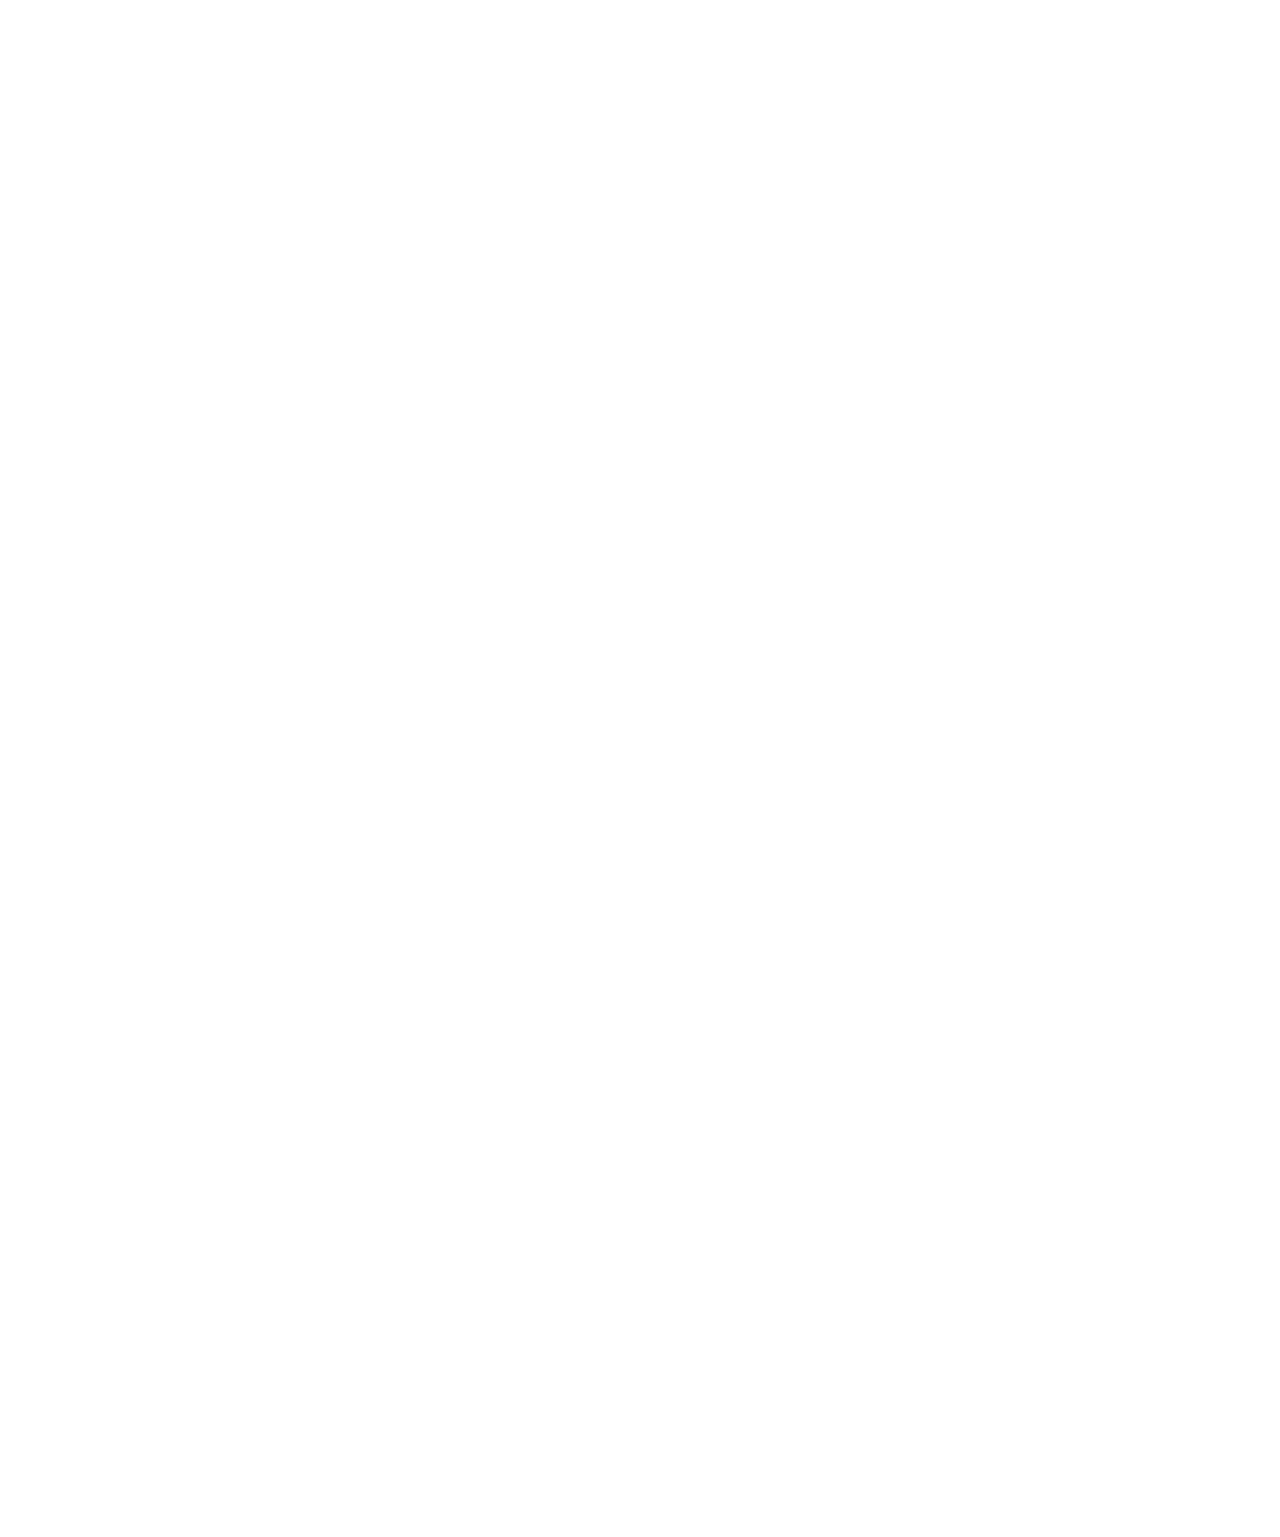
==== index.html @ 046e0c52 "Some changes left" ====
<html >
<head>
<meta charset="utf-8"> 
    <meta name="viewport" content="width=device-width, initial-scale=1.0">
<!-- Latest compiled and minified CSS -->
<link rel="stylesheet" href="https://maxcdn.bootstrapcdn.com/bootstrap/3.3.7/css/bootstrap.min.css" integrity="sha384-BVYiiSIFeK1dGmJRAkycuHAHRg32OmUcww7on3RYdg4Va+PmSTsz/K68vbdEjh4u" crossorigin="anonymous">

<!-- Optional theme -->
<link rel="stylesheet" href="https://maxcdn.bootstrapcdn.com/bootstrap/3.3.7/css/bootstrap-theme.min.css" integrity="sha384-rHyoN1iRsVXV4nD0JutlnGaslCJuC7uwjduW9SVrLvRYooPp2bWYgmgJQIXwl/Sp" crossorigin="anonymous">


<!-- Latest compiled and minified JavaScript -->
<script src="https://maxcdn.bootstrapcdn.com/bootstrap/3.3.7/js/bootstrap.min.js" integrity="sha384-Tc5IQib027qvyjSMfHjOMaLkfuWVxZxUPnCJA7l2mCWNIpG9mGCD8wGNIcPD7Txa" crossorigin="anonymous"></script>

<script type="text/javascript">
  document.onreadystatechange = function () {
  var state = document.readyState
  if (state == 'interactive') {
       document.getElementById('contents').style.visibility="hidden";
  } else if (state == 'complete') {
      setTimeout(function(){
         document.getElementById('interactive');
         document.getElementById('load').style.visibility="hidden";
         document.getElementById('contents').style.visibility="visible";
      },1000);
  }
}
function proj(){
   var move4 = document.getElementById('iframe1');
  move4.height="180%";
  }

function inter(){
  var move4 = document.getElementById('iframe1');
  move4.height="100%";
  
}
function ext(){
  var move4 = document.getElementById('iframe1');
  move4.height="100%";

  
}

function abt(){
  var move4 = document.getElementById('iframe1');
  move4.height="80%";
  
}
function acad(){
  var move4 = document.getElementById('iframe1');
  move4.height="100%";
 
}
function home(){
  var move4 = document.getElementById('iframe1');
  move4.height="100%";
 
}
</script>
</head>
<style type="text/css">

  #load{
    width:100%;
    height:100%;
    position:fixed;
    z-index:9999;
    background:url("https://media.giphy.com/media/RKCFkHpYQZWmI/giphy.gif") no-repeat center center  ;
     }
  body{
  width:100%;
    height:100%;
  }
  #grant{
    background:url("https://dilemmaxdotnet.files.wordpress.com/2014/02/mumbai-skyline-02.jpg") no-repeat center;
    height: 8cm;
    width: 100%;
  }
  .navbar {
    margin-top: -2cm;
    margin-left: 1cm;
    margin-right: 1cm;
    color: black ;
  }
  
</style>  
<body>

<div id="load"></div>
    <div id="contents">
    <div>
    <div id="grant">
    <div align="center" style="color: black ;font-family: elephant; font-style: italic;font-size: 40px ;margin-top: 1cm;">
  PURVA JHAVERI
</div>
<div align="center" style="color: black ;font-family: georgia; font-style: normal;font-size: 20px ;margin-top:10px;">
  TO BE ENGINEER
</div> 
    
    </div>
         <nav class="navbar navbar-default" >
  <div class="container-fluid">
    <div class="navbar-header">
    </div>
    <ul class="nav navbar-nav">
      <li class="active"><a href="home.html" target="iframe1" onclick="home()"> HOME </a></li>
      <li><a href="about.html" target="iframe1" onclick="abt()">ABOUT ME</a></li>
      <li><a href="academics.html" target="iframe1" onclick="acad()">ACADEMICS</a></li>
      <li><a href="internship.html" target="iframe1" onclick="inter()">INTERNSHIPS</a></li>
      <li><a href="projects.html" target="iframe1" onclick="proj()">PROJECTS</a></li>
      <li><a href="extra.html" target="iframe1" onclick="ext()""> EXTRA-CURRICULUM-HOBBIES</a></li>
      <li><a href="index.html#contact">GET IN TOUCH!</a></li>
    </ul>
  </div>
</nav>
</div>
  <div id="myinfo">
  <iframe id="iframe1" name="iframe1" src="home.html" width="100%" height="100%" style="border: none;" align="center" scrolling="no"; >
</iframe>
</div> 
<div id="contact" style="background-color: darkgreen; height: 30%;width: 100%;margin-top: 30px;"> <br>
<b style="color: rosybrown;font-family: georgia;font-size: 20px; margin-left: 20%; ">GET IN TOUCH! </b>
   <br><br><br> <button style="margin-left: 15%" onclick="location.href = 'https://mail.google.com/mail/?view=cm&fs=1&to=purva.jhaveri96@gmail.com&su=SUBJECT&body=BODY&bcc=someone.else@example.com';"> <img src="https://lh3.googleusercontent.com/nihuMnmzbvI7SP_-DX9vAbkD-1j8OgIFEmpJOVocDetNHnXjNT4sSi1tn6fbVFRqQIjSUKO9Mg=s50-h50-e365" > </button>
  <button style="margin-left: 5%" onclick="location.href = 'https://www.facebook.com/purva.jhaveri.3';">  <img src="http://cdn02.cdn.justjared.com/wp-content/themes/default/images/button_facebook.gif"> </button>
  <button style="margin-left: 5%" onclick="location.href = 'https://www.instagram.com/purva63/';">  <img src="https://i2.wp.com/bhamnow.com/wp-content/uploads/2016/09/Instagram-50x50.gif?fit=50%2C50&ssl=1"> </button> 
  <button style="margin-left: 5%" onclick="location.href = 'https://github.com/purva63';">  <img src="http://commons.digitalarchaeology.msu.edu/wp-content/uploads/group-avatars/16/ea8fb7298c49414396831d72d64618f4-bpthumb.png"> 

</div> 
  

</body>
</html>
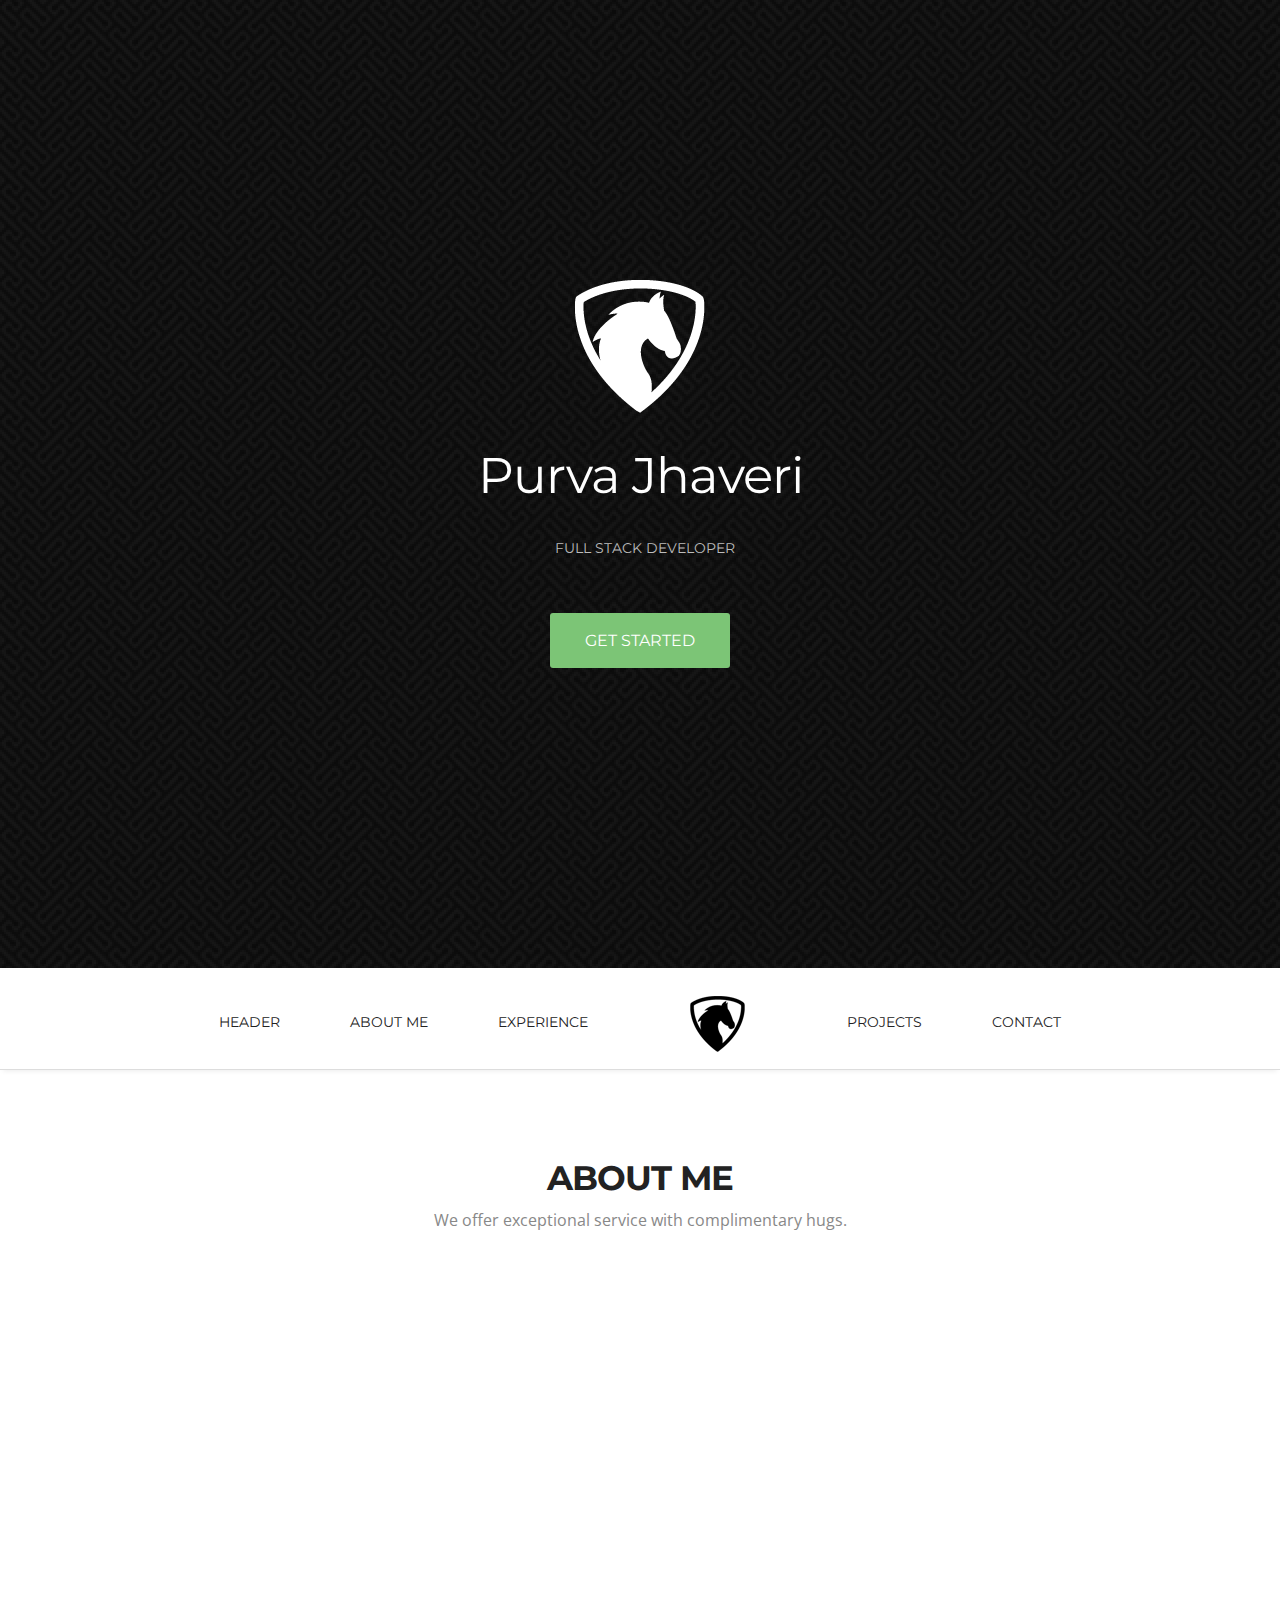
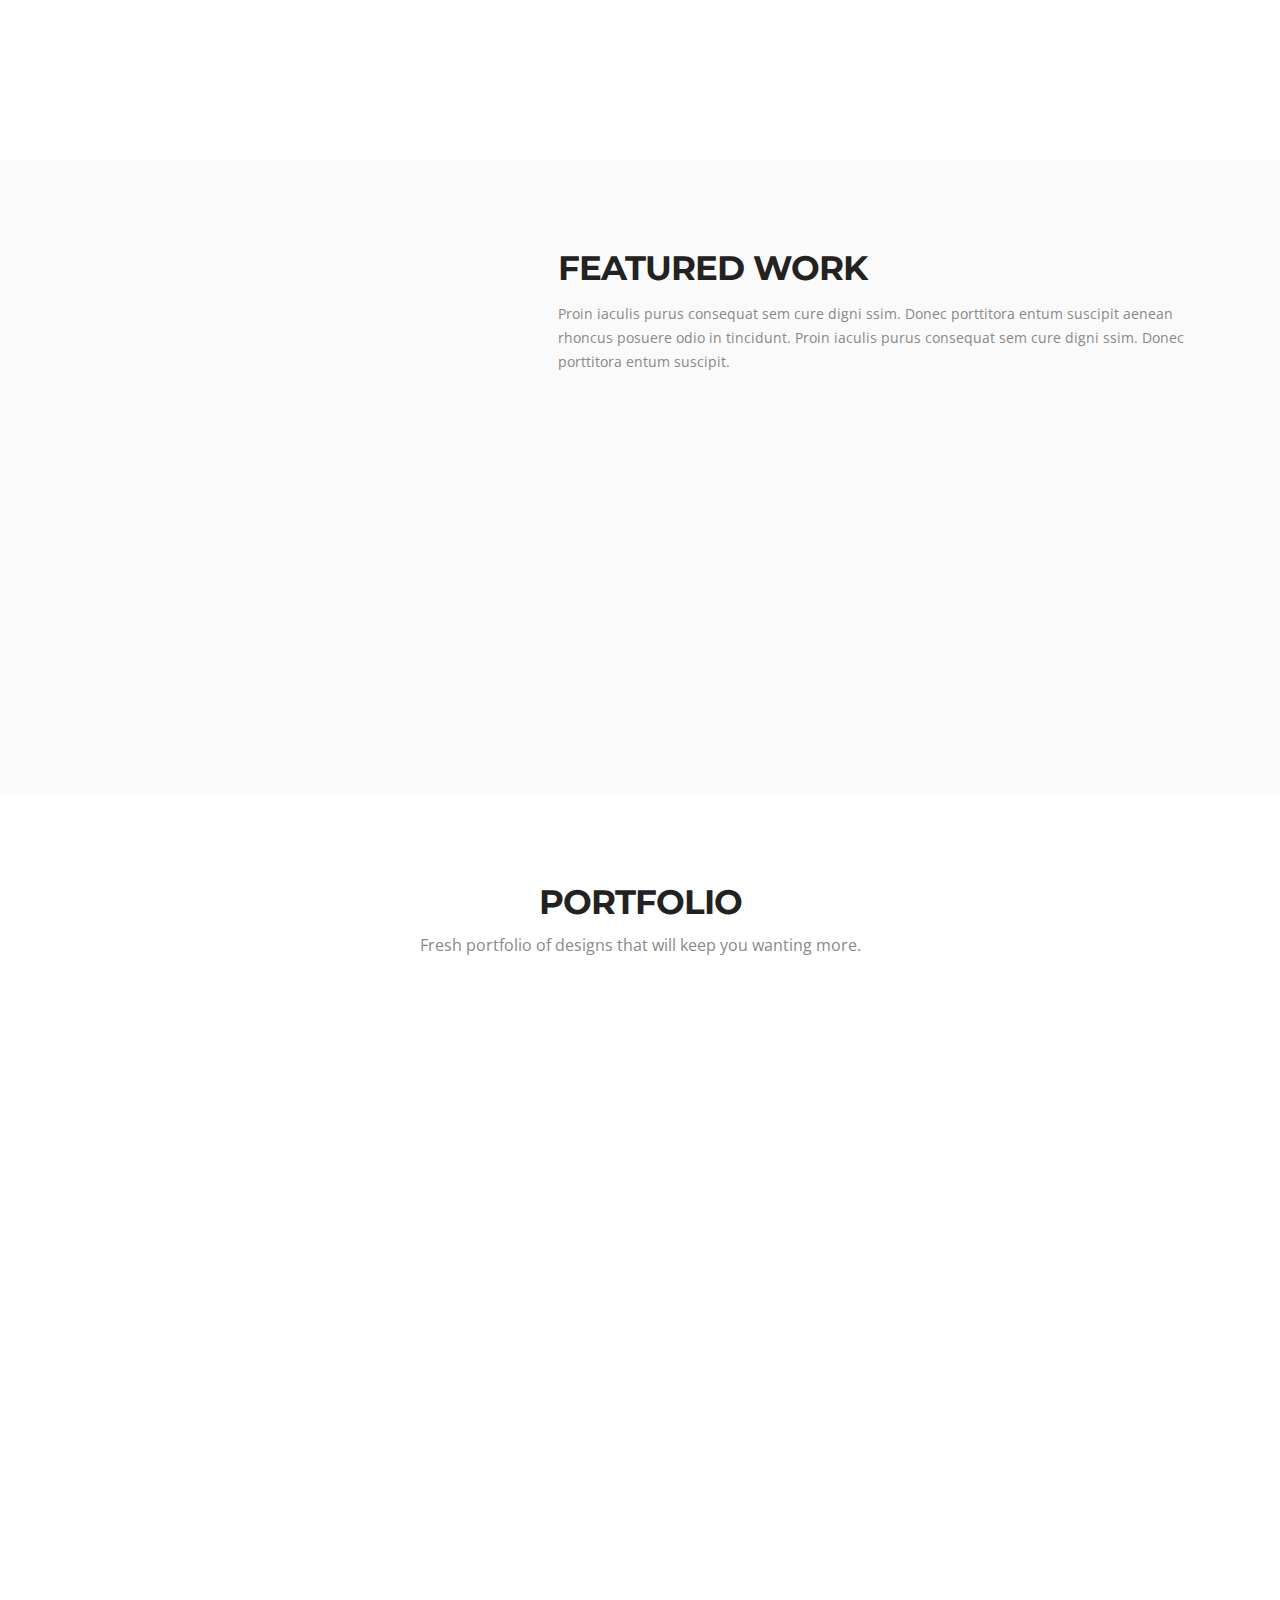
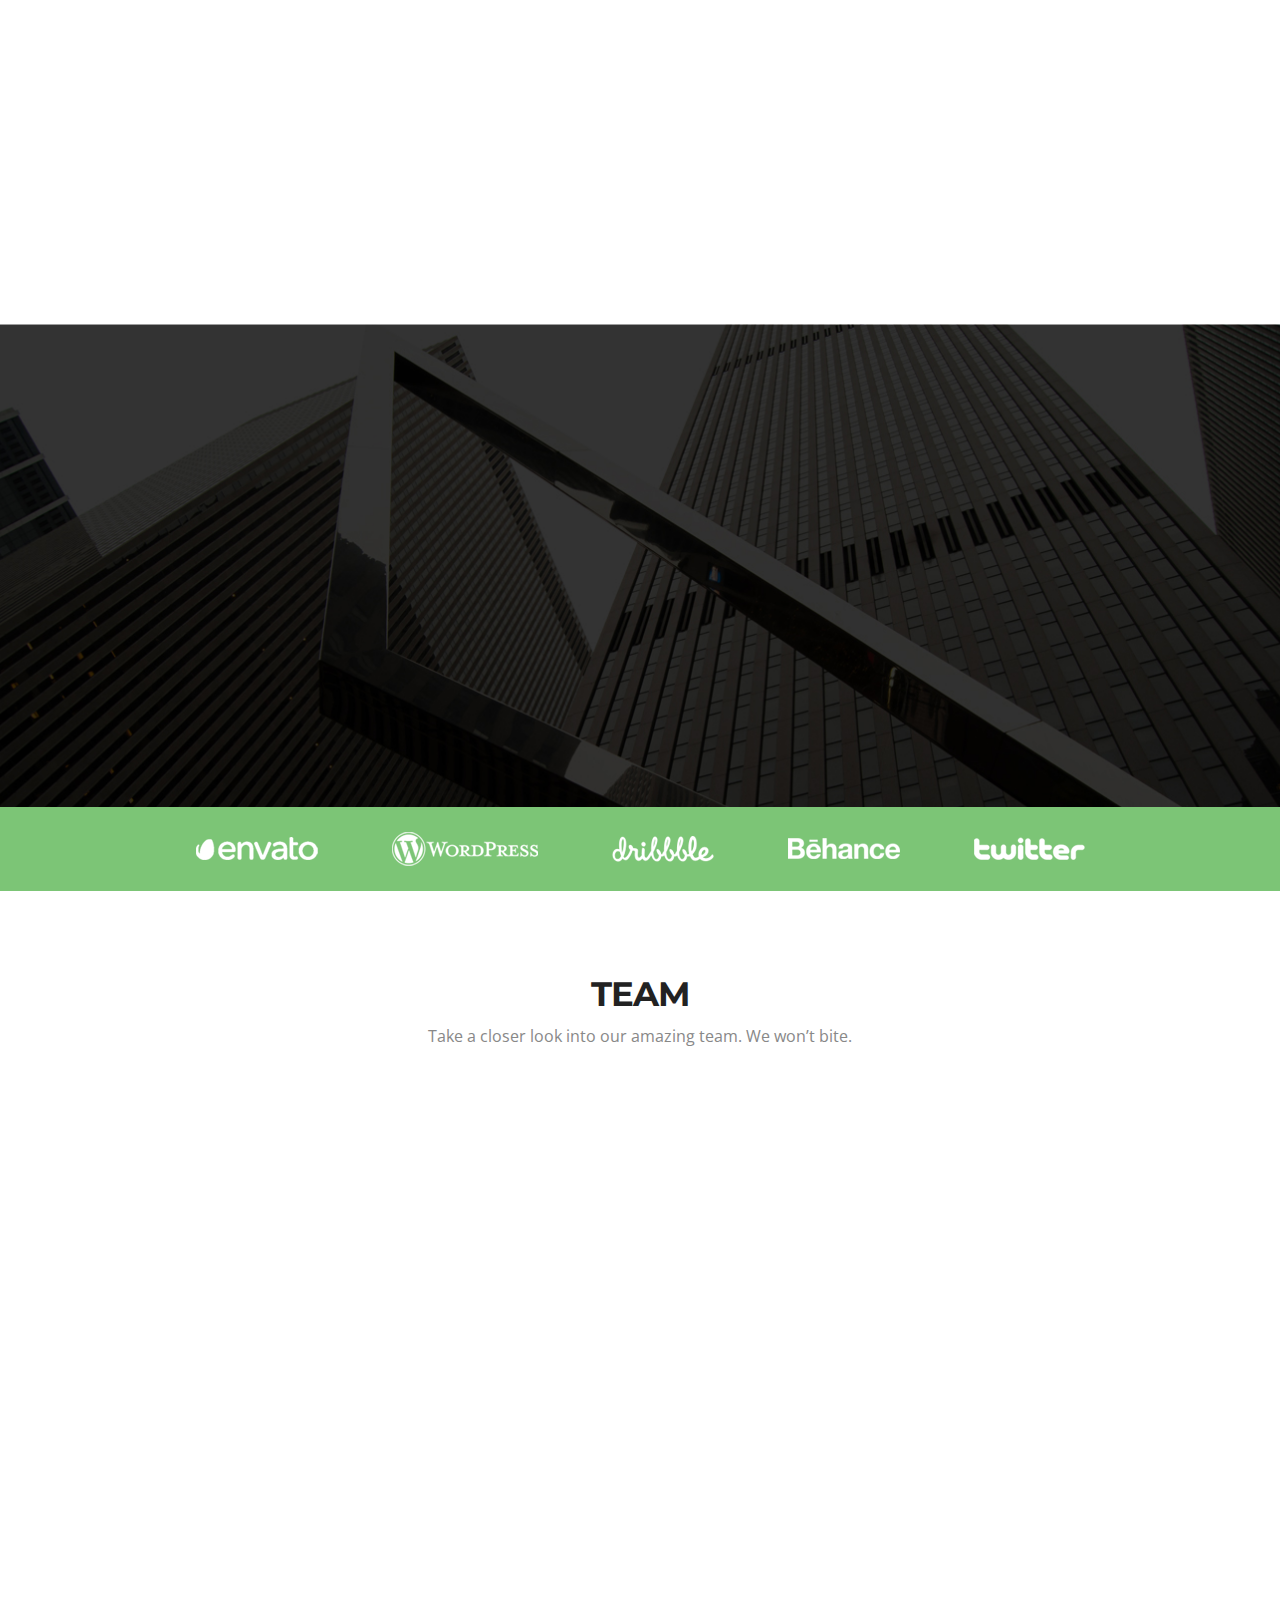
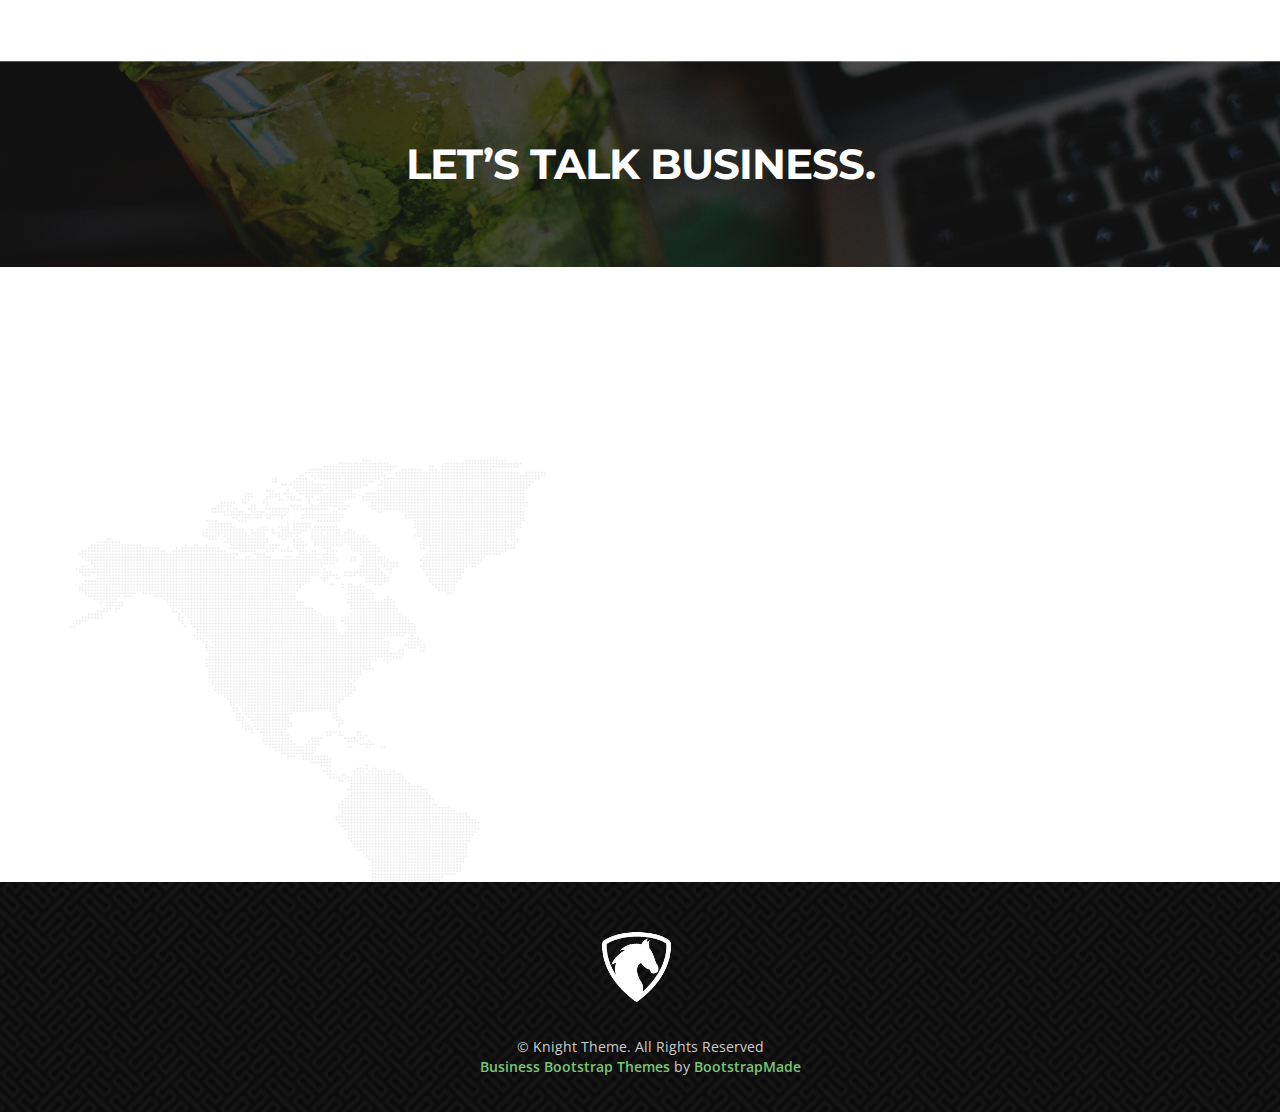
==== commit c65735bb: "added about me section" ====
--- a/index.html
+++ b/index.html
@@ -1,133 +1,449 @@
-<html >
+<!doctype html>
+<html>
 <head>
-<meta charset="utf-8"> 
-    <meta name="viewport" content="width=device-width, initial-scale=1.0">
-<!-- Latest compiled and minified CSS -->
-<link rel="stylesheet" href="https://maxcdn.bootstrapcdn.com/bootstrap/3.3.7/css/bootstrap.min.css" integrity="sha384-BVYiiSIFeK1dGmJRAkycuHAHRg32OmUcww7on3RYdg4Va+PmSTsz/K68vbdEjh4u" crossorigin="anonymous">
-
-<!-- Optional theme -->
-<link rel="stylesheet" href="https://maxcdn.bootstrapcdn.com/bootstrap/3.3.7/css/bootstrap-theme.min.css" integrity="sha384-rHyoN1iRsVXV4nD0JutlnGaslCJuC7uwjduW9SVrLvRYooPp2bWYgmgJQIXwl/Sp" crossorigin="anonymous">
-
-
-<!-- Latest compiled and minified JavaScript -->
-<script src="https://maxcdn.bootstrapcdn.com/bootstrap/3.3.7/js/bootstrap.min.js" integrity="sha384-Tc5IQib027qvyjSMfHjOMaLkfuWVxZxUPnCJA7l2mCWNIpG9mGCD8wGNIcPD7Txa" crossorigin="anonymous"></script>
+<meta charset="utf-8">
+<meta name="viewport" content="width=device-width, maximum-scale=1">
+
+<title>Homepage</title>
+<link rel="icon" href="favicon.png" type="image/png">
+<link rel="shortcut icon" href="favicon.ico" type="img/x-icon">
+
+<link href='https://fonts.googleapis.com/css?family=Montserrat:400,700' rel='stylesheet' type='text/css'>
+<link href='https://fonts.googleapis.com/css?family=Open+Sans:400,300,800italic,700italic,600italic,400italic,300italic,800,700,600' rel='stylesheet' type='text/css'>
+
+<link href="css/bootstrap.css" rel="stylesheet" type="text/css">
+<link href="css/style.css" rel="stylesheet" type="text/css">
+<link href="css/font-awesome.css" rel="stylesheet" type="text/css">
+<link href="css/responsive.css" rel="stylesheet" type="text/css">
+<link href="css/animate.css" rel="stylesheet" type="text/css">
+
+<!--[if IE]><style type="text/css">.pie {behavior:url(PIE.htc);}</style><![endif]-->
+
+<script type="text/javascript" src="js/jquery.1.8.3.min.js"></script>
+<script type="text/javascript" src="js/bootstrap.js"></script>
+<script type="text/javascript" src="js/jquery-scrolltofixed.js"></script>
+<script type="text/javascript" src="js/jquery.easing.1.3.js"></script>
+<script type="text/javascript" src="js/jquery.isotope.js"></script>
+<script type="text/javascript" src="js/wow.js"></script>
+<script type="text/javascript" src="js/classie.js"></script>
+<script src="contactform/contactform.js"></script>
+
+<!-- =======================================================
+    Theme Name: Knight
+    Theme URL: https://bootstrapmade.com/knight-free-bootstrap-theme/
+    Author: BootstrapMade
+    Author URL: https://bootstrapmade.com
+======================================================= -->
+
+</head>
+<body>
+<header class="header" id="header"><!--header-start-->
+	<div class="container">
+    	<figure class="logo animated fadeInDown delay-07s">
+        	<a href="#"><img src="img/logo.png" alt=""></a>	
+        </figure>	
+        <h1 class="animated fadeInDown delay-07s">Purva Jhaveri</h1>
+        <ul class="we-create animated fadeInUp delay-1s">
+        	<li>Full Stack Developer</li>
+        </ul>
+            <a class="link animated fadeInUp delay-1s servicelink" href="#service">Get Started</a>
+    </div>
+</header><!--header-end-->
+
+<nav class="main-nav-outer" id="test"><!--main-nav-start-->
+	<div class="container">
+        <ul class="main-nav">
+        	<li><a href="#header">header</a></li>
+            <li><a href="#service">About Me</a></li>
+			<li><a href="#Portfolio">Experience</a></li>
+            <li class="small-logo"><a href="#header"><img src="img/small-logo.png" alt=""></a></li>
+            <li><a href="#client">Projects</a></li>
+            <li><a href="#contact">Contact</a></li>
+        </ul>
+        <a class="res-nav_click" href="#"><i class="fa-bars"></i></a>
+    </div>
+</nav><!--main-nav-end-->
+
+
+
+<section class="main-section" id="service"><!--main-section-start-->
+	<div class="container">
+    	<h2>About Me</h2>
+    	<h6>We offer exceptional service with complimentary hugs.</h6>
+        <div class="row">
+			<figure class="col-lg-4 col-sm-6  text-right wow fadeInUp delay-02s">
+            	<img src="img/IMG20211203205551-modified.png" alt="">
+            </figure>
+        	<div class="wow fadeInLeft delay-05s">
+				<div class="service-list">
+                	<div class="service-list-col1">
+                    	<i class="fa-paw"></i>
+                    </div>
+                	<div class="service-list-col5">
+                        <p>I am a graduate computer science student at University of Massachusetts, Amherst. Experienced and motivated Software Developer with 3 years of experience in designing, developing, and maintaining complex software systems. My background includes extensive experience in backend development within the pure tech and financial technology sectors. My passion is to use technology to drive transformative change across multiple industries. </p>
+                    </div>
+                </div>
+            	
+            </div>
+        
+        </div>
+	</div>
+</section><!--main-section-end-->
+
+
+
+<section class="main-section alabaster"><!--main-section alabaster-start-->
+	<div class="container">
+    	<div class="row">
+			<figure class="col-lg-5 col-sm-4 wow fadeInLeft">
+            	<img  src="img/iphone.png" alt="">
+            </figure>
+        	<div class="col-lg-7 col-sm-8 featured-work">
+            	<h2>featured work</h2>
+            	<P class="padding-b">Proin iaculis purus consequat sem cure digni ssim. Donec porttitora entum suscipit aenean rhoncus posuere odio in tincidunt. Proin iaculis purus consequat sem cure digni ssim. Donec porttitora entum suscipit.</P>
+            	<div class="featured-box">
+                	<div class="featured-box-col1 wow fadeInRight delay-02s">
+                    	<i class="fa-magic"></i>
+                    </div>	
+                	<div class="featured-box-col2 wow fadeInRight delay-02s">
+                        <h3>magic of theme development</h3>
+                        <p>Proin iaculis purus consequat sem cure digni ssim. Donec porttitora entum suscipit aenean rhoncus posuere odio in tincidunt. </p>
+                    </div>    
+                </div>
+                <div class="featured-box">
+                	<div class="featured-box-col1 wow fadeInRight delay-04s">
+                    	<i class="fa-gift"></i>
+                    </div>	
+                	<div class="featured-box-col2 wow fadeInRight delay-04s">
+                        <h3>neatly packaged</h3>
+                        <p>Proin iaculis purus consequat sem cure digni ssim. Donec porttitora entum suscipit aenean rhoncus posuere odio in tincidunt. </p>
+                    </div>    
+                </div>
+                <div class="featured-box">
+                	<div class="featured-box-col1 wow fadeInRight delay-06s">
+                    	<i class="fa-dashboard"></i>
+                    </div>	
+                	<div class="featured-box-col2 wow fadeInRight delay-06s">
+                        <h3>SEO optimized</h3>
+                        <p>Proin iaculis purus consequat sem cure digni ssim. Donec porttitora entum suscipit aenean rhoncus posuere odio in tincidunt. </p>
+                    </div>    
+                </div>
+                <a class="Learn-More" href="#">Learn More</a>
+            </div>
+        </div>
+	</div>
+</section><!--main-section alabaster-end-->
+
+
+
+<section class="main-section paddind" id="Portfolio"><!--main-section-start-->
+	<div class="container">
+    	<h2>Portfolio</h2>
+    	<h6>Fresh portfolio of designs that will keep you wanting more.</h6>
+      <div class="portfolioFilter">  
+        <ul class="Portfolio-nav wow fadeIn delay-02s">
+        	<li><a href="#" data-filter="*" class="current" >All</a></li>
+            <li><a href="#" data-filter=".branding" >Branding</a></li>
+            <li><a href="#" data-filter=".webdesign" >Web design</a></li>
+            <li><a href="#" data-filter=".printdesign" >Print design</a></li>
+            <li><a href="#" data-filter=".photography" >Photography</a></li>
+        </ul>
+       </div> 
+        
+	</div>
+    <div class="portfolioContainer wow fadeInUp delay-04s">
+            	<div class=" Portfolio-box printdesign">
+                	<a href="#"><img src="img/Portfolio-pic1.jpg" alt=""></a>	
+                	<h3>Foto Album</h3>
+                    <p>Print Design</p>
+                </div>
+                <div class="Portfolio-box webdesign">
+                	<a href="#"><img src="img/Portfolio-pic2.jpg" alt=""></a>	
+                	<h3>Luca Theme</h3>
+                    <p>Web Design</p>
+                </div>
+                <div class=" Portfolio-box branding">
+                	<a href="#"><img src="img/Portfolio-pic3.jpg" alt=""></a>	
+                	<h3>Uni Sans</h3>
+                    <p>Branding</p>
+                </div>
+                <div class=" Portfolio-box photography" >
+                	<a href="#"><img src="img/Portfolio-pic4.jpg" alt=""></a>	
+                	<h3>Vinyl Record</h3>
+                    <p>Photography</p>
+                </div>
+                <div class=" Portfolio-box branding">
+                	<a href="#"><img src="img/Portfolio-pic5.jpg" alt=""></a>	
+                	<h3>Hipster</h3>
+                    <p>Branding</p>
+                </div>
+                <div class=" Portfolio-box photography">
+                	<a href="#"><img src="img/Portfolio-pic6.jpg" alt=""></a>	
+                	<h3>Windmills</h3>
+                    <p>Photography</p>
+                </div>
+    </div>
+</section><!--main-section-end-->
+
+
+<section class="main-section client-part" id="client"><!--main-section client-part-start-->
+	<div class="container">
+		<b class="quote-right wow fadeInDown delay-03"><i class="fa-quote-right"></i></b>
+    	<div class="row">
+        	<div class="col-lg-12">
+            	<p class="client-part-haead wow fadeInDown delay-05">It was a pleasure to work with the guys at Knight Studio. They made sure 
+we were well fed and drunk all the time!</p>
+            </div>
+        </div>
+    	<ul class="client wow fadeIn delay-05s">
+        	<li><a href="#">
+            	<img src="img/client-pic1.jpg" alt="">
+                <h3>James Bond</h3>
+                <span>License To Drink Inc.</span>
+            </a></li>
+        </ul>
+    </div>
+</section><!--main-section client-part-end-->
+<div class="c-logo-part"><!--c-logo-part-start-->
+	<div class="container">
+    	<ul>
+        	<li><a href="#"><img src="img/c-liogo1.png" alt=""></a></li>
+            <li><a href="#"><img src="img/c-liogo2.png" alt=""></a></li>
+            <li><a href="#"><img src="img/c-liogo3.png" alt=""></a></li>
+            <li><a href="#"><img src="img/c-liogo4.png" alt=""></a></li>
+            <li><a href="#"><img src="img/c-liogo5.png" alt=""></a></li>
+    	</ul>
+	</div>
+</div><!--c-logo-part-end-->
+<section class="main-section team" id="team"><!--main-section team-start-->
+	<div class="container">
+        <h2>team</h2>
+        <h6>Take a closer look into our amazing team. We won’t bite.</h6>
+        <div class="team-leader-block clearfix">
+            <div class="team-leader-box">
+                <div class="team-leader wow fadeInDown delay-03s"> 
+                    <div class="team-leader-shadow"><a href="#"></a></div>
+                    <img src="img/team-leader-pic1.jpg" alt="">
+                    <ul>
+                        <li><a href="#" class="fa-twitter"></a></li>
+                        <li><a href="#" class="fa-facebook"></a></li>
+                        <li><a href="#" class="fa-pinterest"></a></li>
+                        <li><a href="#" class="fa-google-plus"></a></li>
+                    </ul>
+                </div>
+                <h3 class="wow fadeInDown delay-03s">Walter White</h3>
+                <span class="wow fadeInDown delay-03s">Chief Executive Officer</span>
+                <p class="wow fadeInDown delay-03s">Lorem ipsum dolor sit amet, consectetur adipiscing elit. Proin consequat sollicitudin cursus. Dolor sit amet, consectetur adipiscing elit proin consequat.</p>
+            </div>
+            <div class="team-leader-box">
+                <div class="team-leader  wow fadeInDown delay-06s"> 
+                    <div class="team-leader-shadow"><a href="#"></a></div>
+                    <img src="img/team-leader-pic2.jpg" alt="">
+                    <ul>
+                        <li><a href="#" class="fa-twitter"></a></li>
+                        <li><a href="#" class="fa-facebook"></a></li>
+                        <li><a href="#" class="fa-pinterest"></a></li>
+                        <li><a href="#" class="fa-google-plus"></a></li>
+                    </ul>
+                </div>
+                <h3 class="wow fadeInDown delay-06s">Jesse Pinkman</h3>
+                <span class="wow fadeInDown delay-06s">Product Manager</span>
+                <p class="wow fadeInDown delay-06s">Lorem ipsum dolor sit amet, consectetur adipiscing elit. Proin consequat sollicitudin cursus. Dolor sit amet, consectetur adipiscing elit proin consequat.</p>
+            </div>
+            <div class="team-leader-box">
+                <div class="team-leader wow fadeInDown delay-09s"> 
+                    <div class="team-leader-shadow"><a href="#"></a></div>
+                    <img src="img/team-leader-pic3.jpg" alt="">
+                    <ul>
+                        <li><a href="#" class="fa-twitter"></a></li>
+                        <li><a href="#" class="fa-facebook"></a></li>
+                        <li><a href="#" class="fa-pinterest"></a></li>
+                        <li><a href="#" class="fa-google-plus"></a></li>
+                    </ul>
+                </div>
+                <h3 class="wow fadeInDown delay-09s">Skyler white</h3>
+                <span class="wow fadeInDown delay-09s">Accountant</span>
+                <p class="wow fadeInDown delay-09s">Lorem ipsum dolor sit amet, consectetur adipiscing elit. Proin consequat sollicitudin cursus. Dolor sit amet, consectetur adipiscing elit proin consequat.</p>
+            </div>
+        </div>
+    </div>
+</section><!--main-section team-end-->
+
+
+
+<section class="business-talking"><!--business-talking-start-->
+	<div class="container">
+        <h2>Let’s Talk Business.</h2>
+    </div>
+</section><!--business-talking-end-->
+<div class="container">
+<section class="main-section contact" id="contact">
+	
+        <div class="row">
+        	<div class="col-lg-6 col-sm-7 wow fadeInLeft">
+            	<div class="contact-info-box address clearfix">
+                	<h3><i class=" icon-map-marker"></i>Address:</h3>
+                	<span>308 Negra Arroyo Lane<br>Albuquerque, New Mexico, 87111.</span>
+                </div>
+                <div class="contact-info-box phone clearfix">
+                	<h3><i class="fa-phone"></i>Phone:</h3>
+                	<span>1-800-BOO-YAHH</span>
+                </div>
+                <div class="contact-info-box email clearfix">
+                	<h3><i class="fa-pencil"></i>email:</h3>
+                	<span>hello@knightstudios.com</span>
+                </div>
+            	<div class="contact-info-box hours clearfix">
+                	<h3><i class="fa-clock-o"></i>Hours:</h3>
+                	<span><strong>Monday - Thursday:</strong> 10am - 6pm<br><strong>Friday:</strong> People work on Fridays now?<br><strong>Saturday - Sunday:</strong> Best not to ask.</span>
+                </div>
+                <ul class="social-link">
+                	<li class="twitter"><a href="#"><i class="fa-twitter"></i></a></li>
+                    <li class="facebook"><a href="#"><i class="fa-facebook"></i></a></li>
+                    <li class="pinterest"><a href="#"><i class="fa-pinterest"></i></a></li>
+                    <li class="gplus"><a href="#"><i class="fa-google-plus"></i></a></li>
+                    <li class="dribbble"><a href="#"><i class="fa-dribbble"></i></a></li>
+                </ul>
+            </div>
+        	<div class="col-lg-6 col-sm-5 wow fadeInUp delay-05s">
+            	<div class="form">
+                	
+                    <div id="sendmessage">Your message has been sent. Thank you!</div>
+                    <div id="errormessage"></div>
+                    <form action="" method="post" role="form" class="contactForm">
+                        <div class="form-group">
+                            <input type="text" name="name" class="form-control input-text" id="name" placeholder="Your Name" data-rule="minlen:4" data-msg="Please enter at least 4 chars" />
+                            <div class="validation"></div>
+                        </div>
+                        <div class="form-group">
+                            <input type="email" class="form-control input-text" name="email" id="email" placeholder="Your Email" data-rule="email" data-msg="Please enter a valid email" />
+                            <div class="validation"></div>
+                        </div>
+                        <div class="form-group">
+                            <input type="text" class="form-control input-text" name="subject" id="subject" placeholder="Subject" data-rule="minlen:4" data-msg="Please enter at least 8 chars of subject" />
+                            <div class="validation"></div>
+                        </div>
+                        <div class="form-group">
+                            <textarea class="form-control input-text text-area" name="message" rows="5" data-rule="required" data-msg="Please write something for us" placeholder="Message"></textarea>
+                            <div class="validation"></div>
+                        </div>
+                        
+                        <div class="text-center"><button type="submit" class="input-btn">Send Message</button></div>
+                    </form>
+                </div>	
+            </div>
+        </div>
+</section>
+</div>
+<footer class="footer">
+    <div class="container">
+        <div class="footer-logo"><a href="#"><img src="img/footer-logo.png" alt=""></a></div>
+        <span class="copyright">&copy; Knight Theme. All Rights Reserved</span>
+        <div class="credits">
+            <!-- 
+                All the links in the footer should remain intact. 
+                You can delete the links only if you purchased the pro version.
+                Licensing information: https://bootstrapmade.com/license/
+                Purchase the pro version with working PHP/AJAX contact form: https://bootstrapmade.com/buy/?theme=Knight
+            -->
+            <a href="https://bootstrapmade.com/free-business-bootstrap-themes-website-templates/">Business Bootstrap Themes</a> by <a href="https://bootstrapmade.com/">BootstrapMade</a>
+        </div>
+    </div>
+</footer>
+
 
 <script type="text/javascript">
-  document.onreadystatechange = function () {
-  var state = document.readyState
-  if (state == 'interactive') {
-       document.getElementById('contents').style.visibility="hidden";
-  } else if (state == 'complete') {
-      setTimeout(function(){
-         document.getElementById('interactive');
-         document.getElementById('load').style.visibility="hidden";
-         document.getElementById('contents').style.visibility="visible";
-      },1000);
-  }
-}
-function proj(){
-   var move4 = document.getElementById('iframe1');
-  move4.height="180%";
-  }
-
-function inter(){
-  var move4 = document.getElementById('iframe1');
-  move4.height="100%";
+    $(document).ready(function(e) {
+        $('#test').scrollToFixed();
+        $('.res-nav_click').click(function(){
+            $('.main-nav').slideToggle();
+            return false    
+            
+        });
+        
+    });
+</script>
+
+  <script>
+    wow = new WOW(
+      {
+        animateClass: 'animated',
+        offset:       100
+      }
+    );
+    wow.init();
+  </script>
+
+
+<script type="text/javascript">
+	$(window).load(function(){
+		
+		$('.main-nav li a, .servicelink').bind('click',function(event){
+			var $anchor = $(this);
+			
+			$('html, body').stop().animate({
+				scrollTop: $($anchor.attr('href')).offset().top - 102
+			}, 1500,'easeInOutExpo');
+			/*
+			if you don't want to use the easing effects:
+			$('html, body').stop().animate({
+				scrollTop: $($anchor.attr('href')).offset().top
+			}, 1000);
+			*/
+      if ($(window).width() < 768 ) { 
+        $('.main-nav').hide(); 
+      }
+			event.preventDefault();
+		});
+	})
+</script>
+
+<script type="text/javascript">
+
+$(window).load(function(){
   
-}
-function ext(){
-  var move4 = document.getElementById('iframe1');
-  move4.height="100%";
-
   
-}
-
-function abt(){
-  var move4 = document.getElementById('iframe1');
-  move4.height="80%";
+  var $container = $('.portfolioContainer'),
+      $body = $('body'),
+      colW = 375,
+      columns = null;
+
   
-}
-function acad(){
-  var move4 = document.getElementById('iframe1');
-  move4.height="100%";
+  $container.isotope({
+    // disable window resizing
+    resizable: true,
+    masonry: {
+      columnWidth: colW
+    }
+  });
+  
+  $(window).smartresize(function(){
+    // check if columns has changed
+    var currentColumns = Math.floor( ( $body.width() -30 ) / colW );
+    if ( currentColumns !== columns ) {
+      // set new column count
+      columns = currentColumns;
+      // apply width to container manually, then trigger relayout
+      $container.width( columns * colW )
+        .isotope('reLayout');
+    }
+    
+  }).smartresize(); // trigger resize to set container width
+  $('.portfolioFilter a').click(function(){
+        $('.portfolioFilter .current').removeClass('current');
+        $(this).addClass('current');
  
-}
-function home(){
-  var move4 = document.getElementById('iframe1');
-  move4.height="100%";
- 
-}
+        var selector = $(this).attr('data-filter');
+        $container.isotope({
+			
+            filter: selector,
+         });
+         return false;
+    });
+  
+});
+
 </script>
-</head>
-<style type="text/css">
-
-  #load{
-    width:100%;
-    height:100%;
-    position:fixed;
-    z-index:9999;
-    background:url("https://media.giphy.com/media/RKCFkHpYQZWmI/giphy.gif") no-repeat center center  ;
-     }
-  body{
-  width:100%;
-    height:100%;
-  }
-  #grant{
-    background:url("https://dilemmaxdotnet.files.wordpress.com/2014/02/mumbai-skyline-02.jpg") no-repeat center;
-    height: 8cm;
-    width: 100%;
-  }
-  .navbar {
-    margin-top: -2cm;
-    margin-left: 1cm;
-    margin-right: 1cm;
-    color: black ;
-  }
-  
-</style>  
-<body>
-
-<div id="load"></div>
-    <div id="contents">
-    <div>
-    <div id="grant">
-    <div align="center" style="color: black ;font-family: elephant; font-style: italic;font-size: 40px ;margin-top: 1cm;">
-  PURVA JHAVERI
-</div>
-<div align="center" style="color: black ;font-family: georgia; font-style: normal;font-size: 20px ;margin-top:10px;">
-  TO BE ENGINEER
-</div> 
-    
-    </div>
-         <nav class="navbar navbar-default" >
-  <div class="container-fluid">
-    <div class="navbar-header">
-    </div>
-    <ul class="nav navbar-nav">
-      <li class="active"><a href="home.html" target="iframe1" onclick="home()"> HOME </a></li>
-      <li><a href="about.html" target="iframe1" onclick="abt()">ABOUT ME</a></li>
-      <li><a href="academics.html" target="iframe1" onclick="acad()">ACADEMICS</a></li>
-      <li><a href="internship.html" target="iframe1" onclick="inter()">INTERNSHIPS</a></li>
-      <li><a href="projects.html" target="iframe1" onclick="proj()">PROJECTS</a></li>
-      <li><a href="extra.html" target="iframe1" onclick="ext()""> EXTRA-CURRICULUM-HOBBIES</a></li>
-      <li><a href="index.html#contact">GET IN TOUCH!</a></li>
-    </ul>
-  </div>
-</nav>
-</div>
-  <div id="myinfo">
-  <iframe id="iframe1" name="iframe1" src="home.html" width="100%" height="100%" style="border: none;" align="center" scrolling="no"; >
-</iframe>
-</div> 
-<div id="contact" style="background-color: darkgreen; height: 30%;width: 100%;margin-top: 30px;"> <br>
-<b style="color: rosybrown;font-family: georgia;font-size: 20px; margin-left: 20%; ">GET IN TOUCH! </b>
-   <br><br><br> <button style="margin-left: 15%" onclick="location.href = 'https://mail.google.com/mail/?view=cm&fs=1&to=purva.jhaveri96@gmail.com&su=SUBJECT&body=BODY&bcc=someone.else@example.com';"> <img src="https://lh3.googleusercontent.com/nihuMnmzbvI7SP_-DX9vAbkD-1j8OgIFEmpJOVocDetNHnXjNT4sSi1tn6fbVFRqQIjSUKO9Mg=s50-h50-e365" > </button>
-  <button style="margin-left: 5%" onclick="location.href = 'https://www.facebook.com/purva.jhaveri.3';">  <img src="http://cdn02.cdn.justjared.com/wp-content/themes/default/images/button_facebook.gif"> </button>
-  <button style="margin-left: 5%" onclick="location.href = 'https://www.instagram.com/purva63/';">  <img src="https://i2.wp.com/bhamnow.com/wp-content/uploads/2016/09/Instagram-50x50.gif?fit=50%2C50&ssl=1"> </button> 
-  <button style="margin-left: 5%" onclick="location.href = 'https://github.com/purva63';">  <img src="http://commons.digitalarchaeology.msu.edu/wp-content/uploads/group-avatars/16/ea8fb7298c49414396831d72d64618f4-bpthumb.png"> 
-
-</div> 
-  
 
 </body>
 </html>--- a/css/style.css
+++ b/css/style.css
@@ -0,0 +1,871 @@
+/*
+    Theme Name: Knight
+    Theme URL: https://bootstrapmade.com/knight-free-bootstrap-theme/
+    Author: BootstrapMade
+    Author URL: https://bootstrapmade.com
+*/
+
+/* CSS Document */
+
+/* Float Elements 
+---------------------------------*/
+.fl-lt {float:left;}
+.fl-rt {float:right;}
+
+/* Clear Floated Elements
+---------------------------------*/
+.clear {
+  clear: both;
+  display: block;
+  overflow: hidden;
+  visibility: hidden;
+  width: 0;
+  height: 0;
+}
+
+.clearfix:before,
+.clearfix:after {
+  content: '\0020';
+  display: block;
+  overflow: hidden;
+  visibility: hidden;
+  width: 0;
+  height: 0;
+}
+
+.clearfix:after {
+  clear: both;
+}
+
+.figure{ margin:0px;}
+
+img{ max-width:100%;}
+
+a, a:hover, a:active{ outline:0px !important}
+
+@font-face {
+  font-family: 'FontAwesome';
+  src: url('../fonts/fontawesome-webfont.eot?v=4.1.0');
+  src: url('../fonts/fontawesome-webfont.eot?#iefix&v=4.1.0') format('embedded-opentype'), url('../fonts/fontawesome-webfont.woff?v=4.1.0') format('woff'), url('../fonts/fontawesome-webfont.ttf?v=4.1.0') format('truetype'), url('../fonts/fontawesome-webfont.svg?v=4.1.0#fontawesomeregular') format('svg');
+  font-weight: normal;
+  font-style: normal;
+}
+
+/* Primary Styles
+---------------------------------*/
+body {
+	background:#fff;
+	font-family: 'Open Sans', sans-serif;
+	font-size:14px;
+	font-weight:normal;
+	color:#888888;
+	margin:0;
+}
+h2{
+	font-size:34px;
+	color:#222222;
+	font-family: 'Montserrat', sans-serif;
+	font-weight:700;
+	letter-spacing: -1px;
+	margin:0 0 15px 0;
+	text-align:center;
+	text-transform:uppercase;
+}
+h3{
+	font-family: 'Montserrat', sans-serif;
+	color:#222222;
+	font-size:16px;
+	margin:0 0 5px 0;
+	text-transform:uppercase;
+	font-weight:400;
+}
+h6{
+	font-size:16px;
+	color:#888888;
+	font-family: 'Open Sans', sans-serif;
+	font-weight:400;
+	text-align:center;
+	margin:0 0 60px 0;
+}
+p{
+	line-height:24px;
+	margin:0;
+}
+
+/* Header Styles
+---------------------------------*/
+
+.header{
+	text-align:center;
+	background:url(../img/pw_maze_black_2X.png) left top repeat;
+	padding:280px 0;
+}
+.logo{
+	width:130px;
+	margin:0 auto 35px;
+}
+.header h1{
+	font-family: 'Montserrat',sans-serif;
+	font-size:50px;
+	font-weight:400;
+	letter-spacing: -1px;
+	margin:0 0 22px 0 ;
+	color:#fff;
+}
+
+.we-create{
+	padding:0;
+	margin:35px 0 55px;
+}
+.wp-pic{
+	margin-bottom:20px;
+}
+.we-create li{
+	display:inline-block;
+	font-family: 'Montserrat',sans-serif;
+	font-size:14px;
+	color: #bcbcbc;
+	text-transform: uppercase;
+	font-weight: 400;
+	margin:0 5px 0 0;
+	padding:0 0 0 15px;
+}
+.we-create li:first-child{
+	background:none;
+}
+
+.start-button {
+	padding-left: 0px;
+}
+
+.start-button li a{
+color: #fff;
+}
+
+
+.link{
+	padding:15px 35px;
+	background:#7cc576;
+	color:#fff !important;
+	font-size:16px;
+	font-weight:400;
+	font-family: 'Montserrat', sans-serif;
+	display:inline-block;
+	border-radius:3px;
+	text-transform:uppercase;
+	line-height:25px;
+	margin-bottom:20px;
+	transition:all 0.3s ease-in-out;
+	-moz-transition:all 0.3s ease-in-out;
+	-webkit-transition:all 0.3s ease-in-out;
+}
+.link:hover {
+	text-decoration:none;
+	color:#7cc576 !important;
+	background:#fff;
+}
+
+.link:active, .link:focus {
+	background: #7cc576;
+	text-decoration:none;
+	color:#fff !important;
+}
+
+/* Navigation
+---------------------------------*/
+.main-nav-outer{
+	padding:0px;
+	border-bottom:1px solid #dddddd;
+	box-shadow:0 4px 5px -3px #ececec;
+	position:relative;
+	background:#fff;
+}
+.main-nav{
+	text-align:center;
+	margin:10px 0 0px;
+	padding:0;
+	list-style:none;
+}
+.main-nav li{
+	display:inline;
+	margin:0 1px;
+}
+.main-nav li a{
+	display:inline-block;
+	color:#222222;
+	text-transform:uppercase;
+	font-family: 'Montserrat', sans-serif;
+	text-decoration: none;
+	line-height:20px;
+	margin:17px 32px;
+	transition:all 0.3s ease-in-out;
+	-moz-transition:all 0.3s ease-in-out;
+	-webkit-transition:all 0.3s ease-in-out;
+}
+
+.main-nav li a:hover{ 
+	text-decoration:none;
+	color: #7cc576;
+}
+
+.small-logo{ 
+	padding:0 32px;
+}
+
+.main-section{
+	padding:90px 0 110px;
+}
+
+
+/* Services
+---------------------------------*/
+
+.service-list{
+	padding:0 0 0 0;
+	font-size:14px;
+	margin-bottom:40px;
+	margin-top:100px;
+}
+.service-list-col1{
+	float:left;
+	width:60px;
+}
+.service-list-col1 i{
+	font-style:normal;
+	font-size:38px;
+	display:block;
+	color:#222;
+	font-family: 'FontAwesome';
+	line-height:38px;
+}
+.service-list-col2{
+	overflow:hidden;	
+}
+.main-section.alabaster{
+	background:#fafafa;
+}
+
+/* Featured Work
+---------------------------------*/
+.featured-work{
+	font-size:14px;
+}
+.featured-work h2{
+	text-align:left;
+}
+.featured-box{
+	padding:0 0 0 0;
+	margin-bottom:25px;
+	font-size:14px;
+}
+.featured-box h3{
+	margin-bottom:5px;
+}
+.featured-box p{
+	line-height:22px;
+}
+.featured-work p.padding-b{
+	padding-bottom:35px;
+}
+.featured-box-col1{
+	width:60px;
+	float:left;
+}
+.featured-box-col1 i{
+	display:block;
+	line-height:38px;
+	font-family: 'FontAwesome';
+	font-size:38px;
+	color:#777777;
+	font-style:normal;
+}
+.featured-box-col2{ overflow:hidden;}
+.featured-box.magic{
+	background:url(../img/magic.png) left top no-repeat;
+}
+.featured-box.packaged{
+	background:url(../img/packaged.png) left top no-repeat;
+}
+.featured-box.seo{
+	background:url(../img/seo.png) left top no-repeat;
+}
+.Learn-More{
+	display:inline-block;
+	padding:0 5px 0 0;
+	color:#7cc576;
+	font-size:16px;
+	text-transform:uppercase;
+	font-family: 'Montserrat', sans-serif;
+	font-weight:400;
+	line-height:24px;
+	transition:all 0.3s ease-in-out;
+	-moz-transition:all 0.3s ease-in-out;
+	-webkit-transition:all 0.3s ease-in-out;
+	display: none;
+}
+.Learn-More i{ 
+	padding-right:15px;
+}
+
+.Learn-More:hover, .Learn-More:focus{ 
+	text-decoration:none;
+	color: #111;
+}
+
+
+/* Portfolio
+---------------------------------*/
+.Portfolio-nav{
+	padding:0;
+	margin:0 0 45px 0;
+	list-style:none;
+	text-align:center;
+}
+.Portfolio-nav li{
+	margin:0 10px;
+	display:inline;
+}
+.Portfolio-nav li a{
+	display:inline-block;
+	padding:10px 22px;
+	font-size:12px;
+	line-height:20px;
+	color:#222222;
+	border-radius:4px;
+	text-transform:uppercase;
+	font-family: 'Montserrat', sans-serif;
+	background:#f7f7f7;
+	margin-bottom:5px;
+	transition:all 0.3s ease-in-out;
+	-moz-transition:all 0.3s ease-in-out;
+	-webkit-transition:all 0.3s ease-in-out;
+}
+.Portfolio-nav li a:hover{
+	background:#7cc576;
+	color:#fff;
+	text-decoration:none;
+}
+
+.portfolioContainer{
+	margin:0 auto;
+	padding-left:15px;
+}
+
+.Portfolio-box{
+	text-align:center;
+	margin-bottom:30px;
+	height:350px;
+	width:350px;
+	overflow:hidden;
+	float:left;
+	padding:0;
+}
+.Portfolio-box img{
+	margin-bottom:25px;
+	transition:all 0.3s ease-in-out;
+	-moz-transition:all 0.3s ease-in-out;
+	-webkit-transition:all 0.3s ease-in-out;	
+}
+
+.Portfolio-box img:hover {
+	opacity: 0.6;
+}
+
+.Portfolio-nav li a.current{
+	background:#7cc576;
+	color:#fff;
+	text-decoration:none;
+}
+img {
+   max-width:100%;
+}
+
+/* no transition on .isotope container */
+
+.isotope .isotope-item {
+  /* change duration value to whatever you like */
+  -webkit-transition-duration: 0.6s;
+     -moz-transition-duration: 0.6s;
+          transition-duration: 0.6s;
+}
+
+.isotope .isotope-item {
+  -webkit-transition-property: -webkit-transform, opacity;
+     -moz-transition-property:    -moz-transform, opacity;
+          transition-property:         transform, opacity;
+}
+
+.main-section.paddind{
+	padding-bottom:60px;
+}
+
+/* Clients
+---------------------------------*/
+.client-part{
+	background:url(../img/section-bg1.jpg) center center no-repeat;
+	background-size:cover;
+	padding:55px 0;
+	text-align:center;
+}
+.client-part-haead{
+	color:#fdfdfd;
+	font-size:28px;
+	line-height:41px;
+	margin:30px 0 10px;
+	font-family: ''Open Sans',sans-serif';
+	font-style: italic;
+}
+.client{
+	padding:0;
+	margin:20px 0 0;
+	list-style:none;
+	text-align:center;
+}
+.client li{
+	display:inline;
+	margin:0 15px;
+}
+.client li a{
+	display:inline-block;
+}
+.client li a img{
+	margin-bottom:15px;
+	border-radius:50%;
+}
+.client li a:hover{
+	text-decoration:none;
+}
+.client li a h3{
+	color:#ffffff;
+}
+.client li a span{
+	color:#f1f1f1;
+}
+.quote-right{
+	font-style:normal;
+	width:68px;
+	height:68px;
+	margin:0 auto;
+	border:2px solid #7cc576;
+	border-radius:50%;
+	display:block;
+	line-height:68px;
+	text-align:center;
+	font-size:27px;
+	color:#7cc576;
+	cursor: pointer;
+	transition:all 0.3s ease-in-out;
+	-moz-transition:all 0.3s ease-in-out;
+	-webkit-transition:all 0.3s ease-in-out;
+}
+
+.quote-right:hover{
+color: #fff;
+border: 2px solid #fff;
+}
+
+.c-logo-part{
+	background:#7cc576;
+	padding:25px 0;
+    filter: alpha(opacity=60);
+}
+.c-logo-part ul{
+	padding:0;
+	margin:0;
+	list-style:none;
+	text-align:center;
+}
+.c-logo-part ul li{
+	display:inline;
+	margin:0 25px;
+}
+.c-logo-part ul a{
+	display:inline-block;
+	margin: 0 20px;
+}
+.main-section.team{
+	padding:85px 0;
+}
+.main-section.team h6{
+	margin-bottom:40px;
+}
+
+
+/* Team
+---------------------------------*/
+.team-leader-block{
+	max-width:993px;
+	margin:0 auto;
+}
+.team-leader-box{
+	width:30.66%;
+	margin-right: 3.82979%;
+	height: 490px;
+	overflow: hidden;
+	text-align: center;
+	float: left;
+}
+.team-leader-box span{
+	margin-bottom:24px;
+	display:block;
+}
+.team-leader-box:nth-of-type(3n+0){ margin:0;}
+.team-leader{
+	width:auto;
+	height:auto;
+	position:relative;
+	border-radius:50%;
+	box-shadow:0px 0px 0px 7px rgba(241,241,241,0.80);
+	margin:7px 7px 25px 7px;
+	
+}
+.team-leader-shadow{
+	transition:all 0.3s ease-in-out;
+	-moz-transition:all 0.3s ease-in-out;
+	-webkit-transition:all 0.3s ease-in-out;
+	border-radius:50%;
+	position:absolute;
+	width:100%;
+	height:100%;
+	z-index:10;
+	border-radius:50%;
+}
+.team-leader-shadow a{
+	display:block;
+	width:100%;
+	height:100%;
+}
+.team-leader:hover .team-leader-shadow{
+	box-shadow:inset  0px 0px 0px 148px rgba(17,17,17,0.80);
+}
+.team-leader:hover ul{ display:block; opacity:1}
+.team-leader img{
+	display:block;
+	border-radius:50%;
+}
+.team-leader ul{
+	display:block;
+	opacity:0;
+	padding:0;
+	margin:0;
+	list-style:none;
+	position:absolute;
+	left:0;
+	top:50%;
+	width:100%;
+	text-align:center;
+	margin-top:-14px;
+	z-index:15;
+	transition:all 0.6s ease-in-out;
+	-moz-transition:all 0.6s ease-in-out;
+	-webkit-transition:all 0.6s ease-in-out;
+}
+.team-leader ul li{
+	display:inline;
+	margin:0 11px;
+}
+.team-leader ul li a{
+	font-family: 'FontAwesome';
+	display:inline-block;
+	font-size:28px;
+	color:#fff;	
+	transition:all 0.3s ease-in-out;
+	-moz-transition:all 0.3s ease-in-out;
+	-webkit-transition:all 0.3s ease-in-out;
+}
+.team-leader ul li a:hover, .team-leader ul li a:focus{
+	text-decoration:none;
+}
+.team-leader ul li a.fa-twitter:hover{
+	color:#55acee;
+}
+.team-leader ul li a.fa-facebook:hover{
+	color:#3b5998;
+}
+.team-leader ul li a.fa-pinterest:hover{
+	color:#cb2026;
+}
+.team-leader ul li a.fa-google-plus:hover{
+	color:#dd4b39;
+}
+
+/* Talk Business
+---------------------------------*/
+.business-talking{
+	background:url(../img/section-bg2.jpg) top center no-repeat;
+	background-size:cover;
+	padding:60px 0 10px;
+	text-align:center;
+}
+.business-talking h2{
+	font-family: 'Montserrat', sans-serif;
+	font-weight:700;
+	padding:0;
+	margin:20px 0 70px;
+	text-transform:uppercase;
+	font-size:42px;
+	color:#fff;
+}
+
+
+/* Contact
+---------------------------------*/
+.main-section.contact{
+	padding:90px 0 100px;
+}
+
+.main-section.contact{
+	background:url(../img/bg-map.png) left 190px no-repeat;
+}
+.contact-info-box{
+	font-size:15px;
+	margin:0 0 14px 68px;
+	padding-left:0;
+}
+.contact-info-box h3{
+	font-size: 15px;
+	font-weight:400;
+	float:left;
+	width:102px;
+	margin-right:12px;
+	line-height:28px;
+}
+.contact-info-box h3 i{
+	font-style:normal;
+	font-size:18px;
+	color:#222222;
+	font-family: 'FontAwesome';
+	font-weight:normal;
+	margin-right:7px;
+}
+.contact-info-box span{
+	line-height:28px;
+	display:block;
+	overflow:hidden;
+}
+.social-link{
+	padding:35px 0;
+	margin:0 0 0 68px;
+	display:block;
+	overflow:hidden;
+	list-style:none;
+}
+.social-link li{
+	float:left;
+	margin-right:8px;
+}
+.social-link li a{
+	display:block;
+	width:50px;
+	height:50px;
+	text-align:center;
+	line-height:50px;
+	font-size:25px;
+	color:#fff;
+	background:#222222;
+	border-radius:50%;
+	transition:all 0.3s ease-in-out;
+}
+.social-link li a:hover, .social-link li a:focus{
+	text-decoration:none;
+}
+.twitter a:hover {
+	background: #55acee;
+}
+.facebook a:hover {
+	background: #3b5998;
+}
+.pinterest a:hover {
+	background: #cb2026;
+}
+.gplus a:hover {
+	background: #dd4b39;
+}
+.dribbble a:hover {
+	background: #ea4c89;
+}
+
+.form{
+	margin:0 66px 0 30px;
+}
+.input-text{
+	padding:15px 16px;
+	border:1px solid #ccc;
+	width:100%;
+	height:50px;
+	display:block;
+	border-radius:4px;
+	font-size:15px;
+	color:#aaa;
+	font-family: 'Open Sans', sans-serif;
+	margin:0 0 15px 0;
+	transition:all 0.3s ease-in-out;
+	-moz-transition:all 0.3s ease-in-out;
+	-webkit-transition:all 0.3s ease-in-out;
+}
+.input-text:focus {
+	border: 1px solid #7cc576;
+	outline:0;
+	-webkit-box-shadow: inset 0 1px 1px rgba(0, 0, 0, 0.075), 0 0 8px rgba(124, 197, 118, 0.3);
+	-moz-box-shadow: inset 0 1px 1px rgba(0, 0, 0, 0.075), 0 0 8px rgba(124, 197, 118, 0.3);	
+	box-shadow: inset 0 1px 1px rgba(0, 0, 0, 0.075), 0 0 8px rgba(124, 197, 118, 0.3);
+}
+
+.input-text.text-area{
+	height:165px;
+	resize:none;
+	overflow:auto;
+}
+.input-btn{
+	width:175px;
+	height:50px;
+	background:#7cc576;
+	border-radius:4px;
+	color:#ffffff;
+	font-size:14px;
+	text-transform:uppercase;
+	font-family: 'Montserrat', sans-serif;
+	font-weight:400;
+	border:0px;
+	transition:all 0.3s ease-in-out;
+	-moz-transition:all 0.3s ease-in-out;
+	-webkit-transition:all 0.3s ease-in-out;
+}
+
+.input-btn:hover{
+	background: #111;
+	color: #fff;
+}
+
+.validation {
+    color: red;
+    display:none;
+    margin: 0 0 20px;
+    font-weight:400;
+    font-size:13px;
+}
+
+#sendmessage {
+    color: #7cc576;
+    border:1px solid #7cc576;
+    display:none;
+    text-align:center;
+    padding:15px;
+    font-weight:600;
+    margin-bottom:15px;
+}
+
+#errormessage {
+    color: red;
+    display:none;
+    border:1px solid red;
+    text-align:center;
+    padding:15px;
+    font-weight:600;
+    margin-bottom:15px;
+}
+
+#sendmessage.show, #errormessage.show, .show {
+	display:block;
+}
+
+/* Footer
+---------------------------------*/
+
+.footer{
+	background:url(../img/pw_maze_black_2X.png) left top repeat;
+	padding:35px 0 35px;
+}
+.footer-logo{
+	margin:15px auto 35px;
+	width: 76px;
+}
+.copyright, .credits{
+	color:#cccccc;
+	font-size:14px;
+	display:block;
+	text-align:center;
+}
+.copyright a, .credits a{
+	color:#7cc576;
+	font-weight:600;
+	text-decoration: none;
+	transition:all 0.3s ease-in-out;
+	-moz-transition:all 0.3s ease-in-out;
+	-webkit-transition:all 0.3s ease-in-out;
+}
+
+.copyright a:hover, .credits a:hover {
+	color: #fff;
+}
+
+.res-nav_click {
+	line-height:38px;
+	font-family: 'FontAwesome';
+	font-size:38px;
+	text-decoration: none !important;
+	color:#777777;
+	font-style:normal;
+	display:none;
+	width:42px;
+	height:27px;
+	margin:20px auto;
+	transition:all 0.3s ease-in-out;
+	-moz-transition:all 0.3s ease-in-out;
+	-webkit-transition:all 0.3s ease-in-out;
+}
+
+.res-nav_click:hover, .res-nav_click:active, .res-nav_click:focus {
+	color: #7cc576 !important;
+}
+
+.portfolioContainer{
+	max-width: 1140px;
+}
+
+
+/* Animation Timers
+---------------------------------*/
+.delay-02s { 
+	animation-delay: 0.2s; 
+	-webkit-animation-delay: 0.2s; 
+}
+.delay-03s { 
+	animation-delay: 0.3s; 
+	-webkit-animation-delay: 0.3s; 
+}
+.delay-04s { 
+	animation-delay: 0.4s; 
+	-webkit-animation-delay: 0.4s; 
+}
+
+.delay-05s { 
+	animation-delay: 0.5s; 
+	-webkit-animation-delay: 0.5s; 
+}
+.delay-06s { 
+	animation-delay: 0.6s; 
+	-webkit-animation-delay: 0.6s; 
+}
+
+.delay-07s { 
+	animation-delay: 0.7s; 
+	-webkit-animation-delay: 0.7s; 
+}
+.delay-08s { 
+	animation-delay: 0.8s; 
+	-webkit-animation-delay: 0.8s; 
+}
+
+.delay-09s { 
+	animation-delay: 0.9s; 
+	-webkit-animation-delay: 0.9s; 
+}
+.delay-1s { 
+	animation-delay: 1s; 
+	-webkit-animation-delay: 1s; 
+}
+.delay-12s { 
+	animation-delay: 1.2s; 
+	-webkit-animation-delay: 1.2s; 
+}--- a/css/responsive.css
+++ b/css/responsive.css
@@ -0,0 +1,105 @@
+/* ==========================================================================
+   Media Queries
+   ========================================================================== */
+
+
+@media only screen and (min-width: 992px) {
+	/****Ipad Landscape 1024 Container 970 ****/
+	
+	.service-list{ margin-bottom:30px;}
+	.c-logo-part ul li{ margin:0 15px;}
+	.form{ margin:0 0 0 20px}
+	.main-nav{ display:block !important; }
+	/*.portfolioContainer{ width:800px; margin:0px auto !important; } */ 
+	
+}	
+   
+@media only screen and (min-width: 768px) and (max-width: 991px) {
+	/****Ipad Portrait 768 Container 750 ****/
+	body{ font-size:13px;}
+	p{ line-height:20px ;}
+	.header h1{ font-size:46px;}
+	.main-nav ul li a{ padding:14px;}
+	.small-logo{ padding:0 20px;}
+	h2{ font-size:30px}
+	h6{ font-size:16px;}
+	h3{ font-size:15px;}
+	.service-list{ margin-bottom:20px; font-size:15px;}
+	.featured-work p.padding-b{ padding-bottom:15px;}
+	.main-section{ padding:70px 0;}
+	.c-logo-part ul li{ margin:0 1%; float:left; width:18%;}
+	.c-logo-part ul li a{ display:block;}
+	.c-logo-part ul li a img{ display:block;}
+	.form{ margin:0;}
+	.contact-info-box{ margin:0 ;}
+	.social-link{ margin:0;}
+	
+	.main-nav{ display:block !important; }
+	.main-nav li a{ padding:8px 15px;}
+	/*.portfolioContainer{ width:750px; margin:0px auto !important; }
+	.Portfolio-box{ height:250px;}*/
+	
+	 
+	
+}
+
+@media only screen and (max-width: 767px) {
+	/****Mobile Landscape 480 Container 100% ****/
+	body{ font-size:12px;}
+	h2{ font-size:26px;}
+	h3{ font-size:14px;}
+	h6{ font-size:16px; margin-bottom:40px;}
+	p{ line-height:18px;}
+	.service-list{ font-size:12px; margin-bottom:20px;}
+	.we-create li{ font-size:13px; padding:0 0 0 8px}
+	.header h1{ font-size:28px;}
+	.header{ padding:60px 0;}
+	.main-section{ padding:60px 0 70px;}
+	.main-nav{ display:none; position:absolute; left:0; width:100%; top:74px; margin:0 auto; flote : none; background:#fff;}
+	.main-nav li{ display:block;}
+	.main-nav li.small-logo{ display:none;}
+	.main-nav li a{ display:block; padding:7px 32px; border-bottom:none;}
+	.main-nav li a:hover{color:#7cc576}
+	.team-leader-box{ max-width:307px; width:auto; float:none; margin:0 auto;	}
+	.team-leader-box:nth-of-type(3n){ margin:0 auto}
+	.res-nav_click{ display:block;}
+	.featured-work{ font-size:12px; margin-top:30px;}
+	.featured-box{ font-size:12px;}
+	.featured-box p{ line-height:18px; }
+	.c-logo-part ul a{ margin-bottom:5px;}
+	.main-section.team{ padding:60px 0 50px;}
+	.business-talking h2{ font-size:36px;}
+	.contact-info-box{ margin:0 0 12px 30px; font-size:12px;}
+	.contact-info-box span{ line-height:18px;}
+	.social-link{ margin-left:30px;} 
+	.form{ margin:0 30px;}
+	.copyright{ font-size:12px;}
+	.business-talking a{ padding:10px 25px; font-size:14px;}
+	.main-section.contact{ padding:60px 0 70px}
+	.client-part-haead{ font-size:20px; line-height:30px;}
+	.link{ font-size:14px; padding:10px 25px;}
+	.logo{ width:100px;}
+	.main-section.contact{ background-size:contain;}
+	.Portfolio-nav li a{ padding:5px 16px;}
+	.Portfolio-nav li{ display:block;}
+	/*.isotope-item img{ width:300px; left:50%; margin-left:-100px;}
+	.isotope-item{ width:300px; margin:0px auto;}
+	.isotope{ width:400px; margin:0px auto;}
+	.Portfolio-box{}
+	.portfolioContainer{ width:350px; margin:0px auto !important; } */
+	
+	
+}
+
+@media only screen and (max-width: 479px) {
+	/****Mobile Portrait 320 ****/
+	.contact-info-box{ margin-left:0px;}
+	.header{ padding:40px;}
+	.social-link{ margin-left:0px;}
+	.form{ margin:0}
+	.c-logo-part ul li{ display:block;}
+	.Portfolio-box{  max-width:300px !important; width:96.4% !important; margin:0 !important}
+	.Portfolio-box img { max-width:100%;}
+	.portfolioContainer{ width:280px !important; margin:0 auto !important } 
+	
+}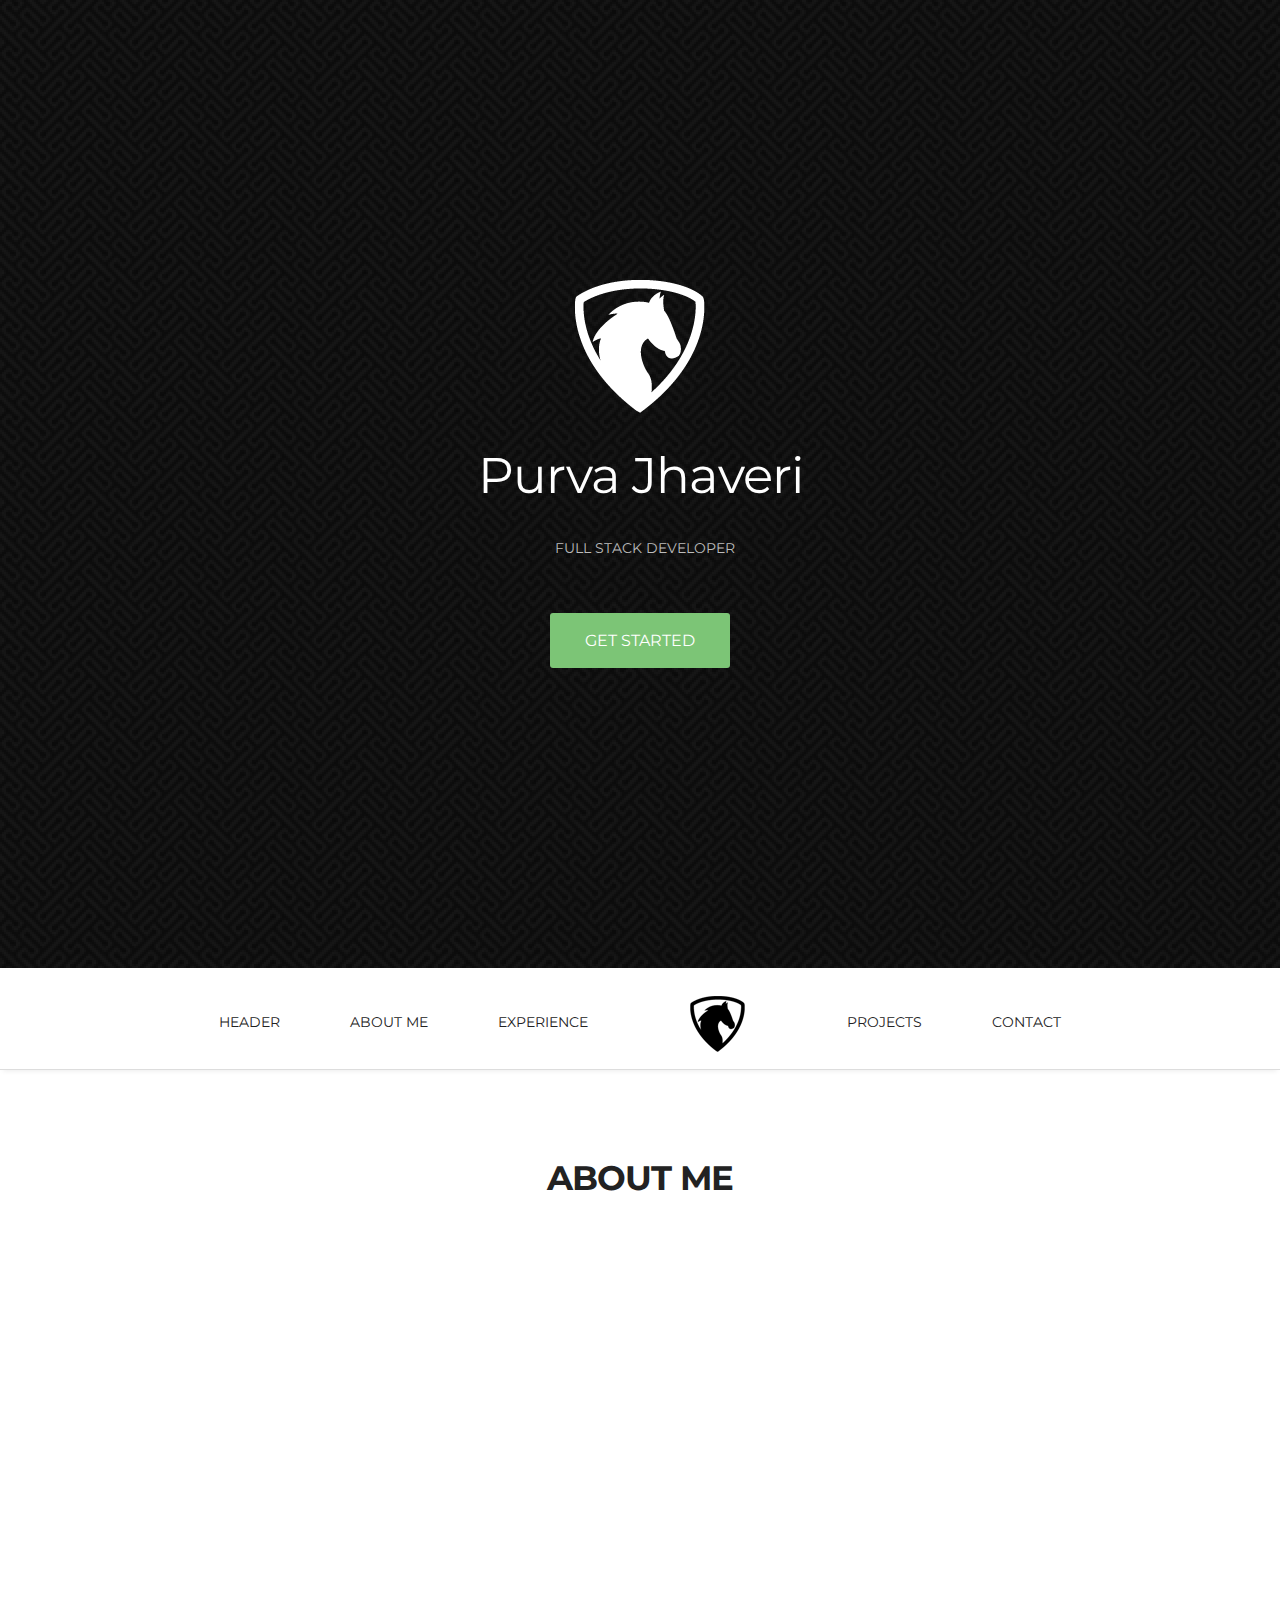
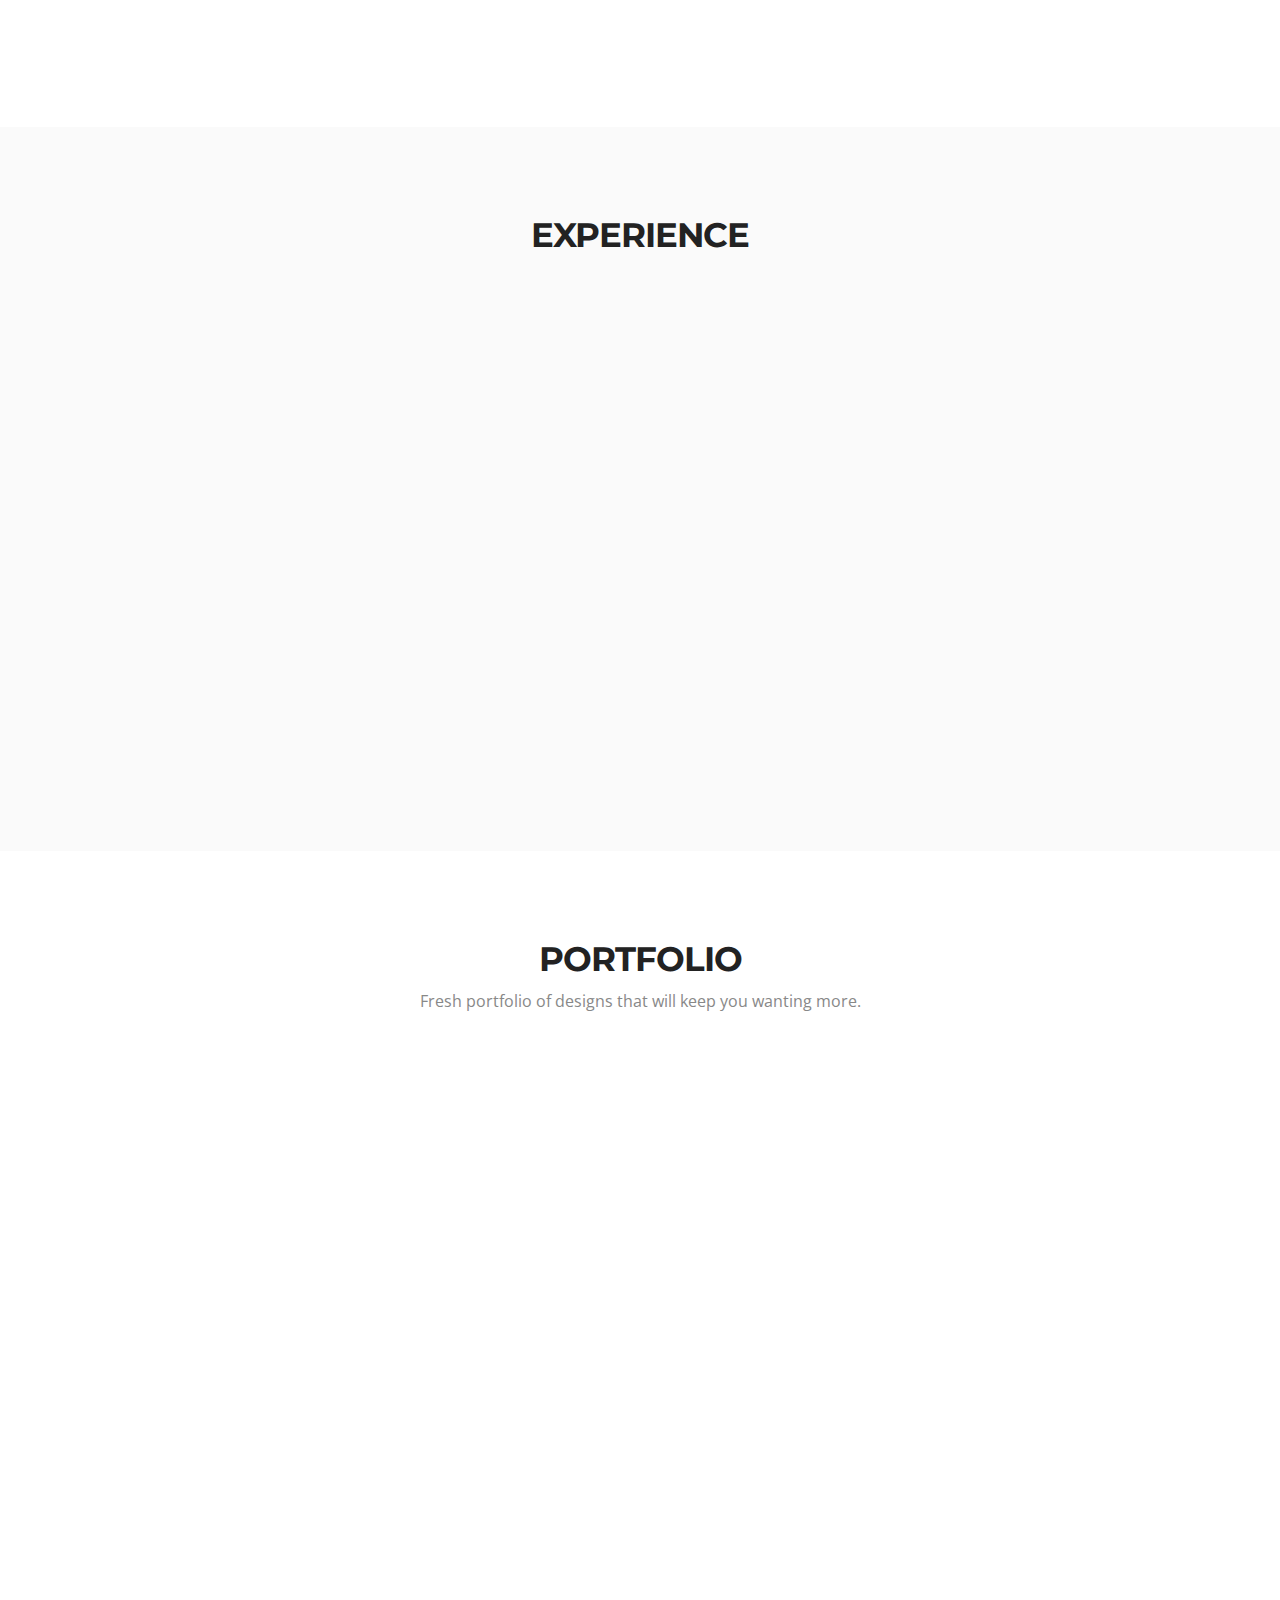
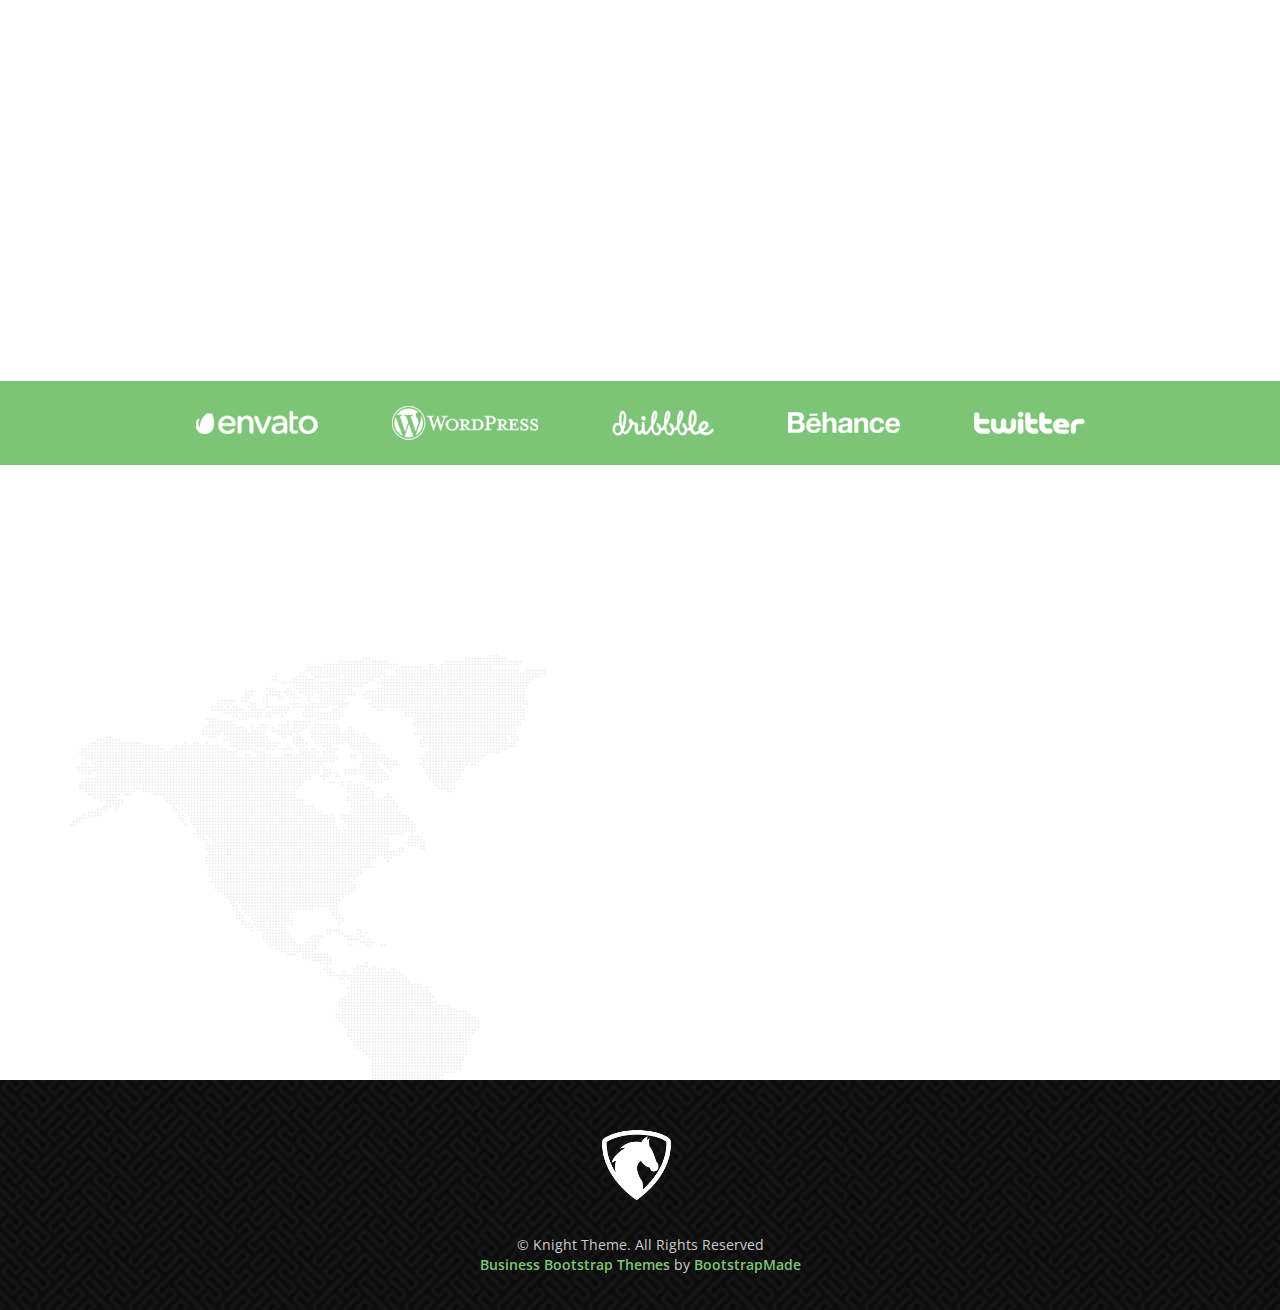
==== commit e8eb161b: "added experience section" ====
--- a/index.html
+++ b/index.html
@@ -55,9 +55,9 @@
         <ul class="main-nav">
         	<li><a href="#header">header</a></li>
             <li><a href="#service">About Me</a></li>
-			<li><a href="#Portfolio">Experience</a></li>
+			<li><a href="#experience">Experience</a></li>
             <li class="small-logo"><a href="#header"><img src="img/small-logo.png" alt=""></a></li>
-            <li><a href="#client">Projects</a></li>
+            <li><a href="#Portfolio">Projects</a></li>
             <li><a href="#contact">Contact</a></li>
         </ul>
         <a class="res-nav_click" href="#"><i class="fa-bars"></i></a>
@@ -69,7 +69,7 @@
 <section class="main-section" id="service"><!--main-section-start-->
 	<div class="container">
     	<h2>About Me</h2>
-    	<h6>We offer exceptional service with complimentary hugs.</h6>
+    	<h6></h6>
         <div class="row">
 			<figure class="col-lg-4 col-sm-6  text-right wow fadeInUp delay-02s">
             	<img src="img/IMG20211203205551-modified.png" alt="">
@@ -92,44 +92,40 @@
 
 
 
-<section class="main-section alabaster"><!--main-section alabaster-start-->
+<section class="main-section alabaster" id="experience"><!--main-section alabaster-start-->
 	<div class="container">
     	<div class="row">
-			<figure class="col-lg-5 col-sm-4 wow fadeInLeft">
-            	<img  src="img/iphone.png" alt="">
-            </figure>
-        	<div class="col-lg-7 col-sm-8 featured-work">
-            	<h2>featured work</h2>
-            	<P class="padding-b">Proin iaculis purus consequat sem cure digni ssim. Donec porttitora entum suscipit aenean rhoncus posuere odio in tincidunt. Proin iaculis purus consequat sem cure digni ssim. Donec porttitora entum suscipit.</P>
+            	<h2>Experience</h2>
+				
             	<div class="featured-box">
-                	<div class="featured-box-col1 wow fadeInRight delay-02s">
-                    	<i class="fa-magic"></i>
-                    </div>	
+                	<figure class="col-lg-2 col-sm-1 wow fadeInLeft">
+						<img  src="img/barclays.png" alt="">
+					</figure>	
                 	<div class="featured-box-col2 wow fadeInRight delay-02s">
-                        <h3>magic of theme development</h3>
-                        <p>Proin iaculis purus consequat sem cure digni ssim. Donec porttitora entum suscipit aenean rhoncus posuere odio in tincidunt. </p>
+                        <h3>Senior Software Developer (July, 2018 - August, 2021)</h3>
+                        <p>Worked in the Market Post-trades US settlements department. I got to grow not just technically but also functionally. I got the functional knowledge I would not get normally in my field had it not been for Barclays. I owned end-to-end delivery right from requirement gathering to releases. </p>
+						<p>At Barclays, I developed code using Java, Spring Boot, Camel, SQL Server, Perl, Shell Script and got a chance to design a RESTful API based micro-service architecture.</p>
                     </div>    
                 </div>
                 <div class="featured-box">
-                	<div class="featured-box-col1 wow fadeInRight delay-04s">
-                    	<i class="fa-gift"></i>
-                    </div>	
+                	<figure class="col-lg-2 col-sm-1 wow fadeInLeft">
+						<img  src="img/google.jpg" alt="">
+					</figure>	
                 	<div class="featured-box-col2 wow fadeInRight delay-04s">
-                        <h3>neatly packaged</h3>
-                        <p>Proin iaculis purus consequat sem cure digni ssim. Donec porttitora entum suscipit aenean rhoncus posuere odio in tincidunt. </p>
+                        <h3>Software Developer Intern(May, 2022 - August, 2022)</h3>
+                        <p>Worked in GCP. My first experience with big data and cloud could not have been any better. I owned the project right from design to implementation and finally presenting it to the entire GCP Panel. At Google, I worked on Java, Guice, Flume, Borg, Junit </p>
                     </div>    
                 </div>
                 <div class="featured-box">
-                	<div class="featured-box-col1 wow fadeInRight delay-06s">
-                    	<i class="fa-dashboard"></i>
-                    </div>	
+                	<figure class="col-lg-2 col-sm-1 wow fadeInLeft">
+						<img  src="img/intellect1.png" alt="">
+					</figure>	
                 	<div class="featured-box-col2 wow fadeInRight delay-06s">
-                        <h3>SEO optimized</h3>
-                        <p>Proin iaculis purus consequat sem cure digni ssim. Donec porttitora entum suscipit aenean rhoncus posuere odio in tincidunt. </p>
+                        <h3>Software Developer (June, 2017 - August, 2017)</h3>
+                        <p>Intellect software solutions was my first industry experience. I worked on the creating interactive dashboards and filters for optimal display along with developing and analyzing the terminal for stock exchanges using C#. </p>
                     </div>    
                 </div>
                 <a class="Learn-More" href="#">Learn More</a>
-            </div>
         </div>
 	</div>
 </section><!--main-section alabaster-end-->
@@ -186,24 +182,7 @@
 </section><!--main-section-end-->
 
 
-<section class="main-section client-part" id="client"><!--main-section client-part-start-->
-	<div class="container">
-		<b class="quote-right wow fadeInDown delay-03"><i class="fa-quote-right"></i></b>
-    	<div class="row">
-        	<div class="col-lg-12">
-            	<p class="client-part-haead wow fadeInDown delay-05">It was a pleasure to work with the guys at Knight Studio. They made sure 
-we were well fed and drunk all the time!</p>
-            </div>
-        </div>
-    	<ul class="client wow fadeIn delay-05s">
-        	<li><a href="#">
-            	<img src="img/client-pic1.jpg" alt="">
-                <h3>James Bond</h3>
-                <span>License To Drink Inc.</span>
-            </a></li>
-        </ul>
-    </div>
-</section><!--main-section client-part-end-->
+
 <div class="c-logo-part"><!--c-logo-part-start-->
 	<div class="container">
     	<ul>
@@ -215,67 +194,8 @@
     	</ul>
 	</div>
 </div><!--c-logo-part-end-->
-<section class="main-section team" id="team"><!--main-section team-start-->
-	<div class="container">
-        <h2>team</h2>
-        <h6>Take a closer look into our amazing team. We won’t bite.</h6>
-        <div class="team-leader-block clearfix">
-            <div class="team-leader-box">
-                <div class="team-leader wow fadeInDown delay-03s"> 
-                    <div class="team-leader-shadow"><a href="#"></a></div>
-                    <img src="img/team-leader-pic1.jpg" alt="">
-                    <ul>
-                        <li><a href="#" class="fa-twitter"></a></li>
-                        <li><a href="#" class="fa-facebook"></a></li>
-                        <li><a href="#" class="fa-pinterest"></a></li>
-                        <li><a href="#" class="fa-google-plus"></a></li>
-                    </ul>
-                </div>
-                <h3 class="wow fadeInDown delay-03s">Walter White</h3>
-                <span class="wow fadeInDown delay-03s">Chief Executive Officer</span>
-                <p class="wow fadeInDown delay-03s">Lorem ipsum dolor sit amet, consectetur adipiscing elit. Proin consequat sollicitudin cursus. Dolor sit amet, consectetur adipiscing elit proin consequat.</p>
-            </div>
-            <div class="team-leader-box">
-                <div class="team-leader  wow fadeInDown delay-06s"> 
-                    <div class="team-leader-shadow"><a href="#"></a></div>
-                    <img src="img/team-leader-pic2.jpg" alt="">
-                    <ul>
-                        <li><a href="#" class="fa-twitter"></a></li>
-                        <li><a href="#" class="fa-facebook"></a></li>
-                        <li><a href="#" class="fa-pinterest"></a></li>
-                        <li><a href="#" class="fa-google-plus"></a></li>
-                    </ul>
-                </div>
-                <h3 class="wow fadeInDown delay-06s">Jesse Pinkman</h3>
-                <span class="wow fadeInDown delay-06s">Product Manager</span>
-                <p class="wow fadeInDown delay-06s">Lorem ipsum dolor sit amet, consectetur adipiscing elit. Proin consequat sollicitudin cursus. Dolor sit amet, consectetur adipiscing elit proin consequat.</p>
-            </div>
-            <div class="team-leader-box">
-                <div class="team-leader wow fadeInDown delay-09s"> 
-                    <div class="team-leader-shadow"><a href="#"></a></div>
-                    <img src="img/team-leader-pic3.jpg" alt="">
-                    <ul>
-                        <li><a href="#" class="fa-twitter"></a></li>
-                        <li><a href="#" class="fa-facebook"></a></li>
-                        <li><a href="#" class="fa-pinterest"></a></li>
-                        <li><a href="#" class="fa-google-plus"></a></li>
-                    </ul>
-                </div>
-                <h3 class="wow fadeInDown delay-09s">Skyler white</h3>
-                <span class="wow fadeInDown delay-09s">Accountant</span>
-                <p class="wow fadeInDown delay-09s">Lorem ipsum dolor sit amet, consectetur adipiscing elit. Proin consequat sollicitudin cursus. Dolor sit amet, consectetur adipiscing elit proin consequat.</p>
-            </div>
-        </div>
-    </div>
-</section><!--main-section team-end-->
-
-
-
-<section class="business-talking"><!--business-talking-start-->
-	<div class="container">
-        <h2>Let’s Talk Business.</h2>
-    </div>
-</section><!--business-talking-end-->
+
+
 <div class="container">
 <section class="main-section contact" id="contact">
 	
--- a/css/style.css
+++ b/css/style.css
@@ -257,12 +257,14 @@
 	padding:0 0 0 0;
 	margin-bottom:25px;
 	font-size:14px;
+	margin-top:50px;
 }
 .featured-box h3{
 	margin-bottom:5px;
 }
 .featured-box p{
 	line-height:22px;
+	margin-top:15px;
 }
 .featured-work p.padding-b{
 	padding-bottom:35px;
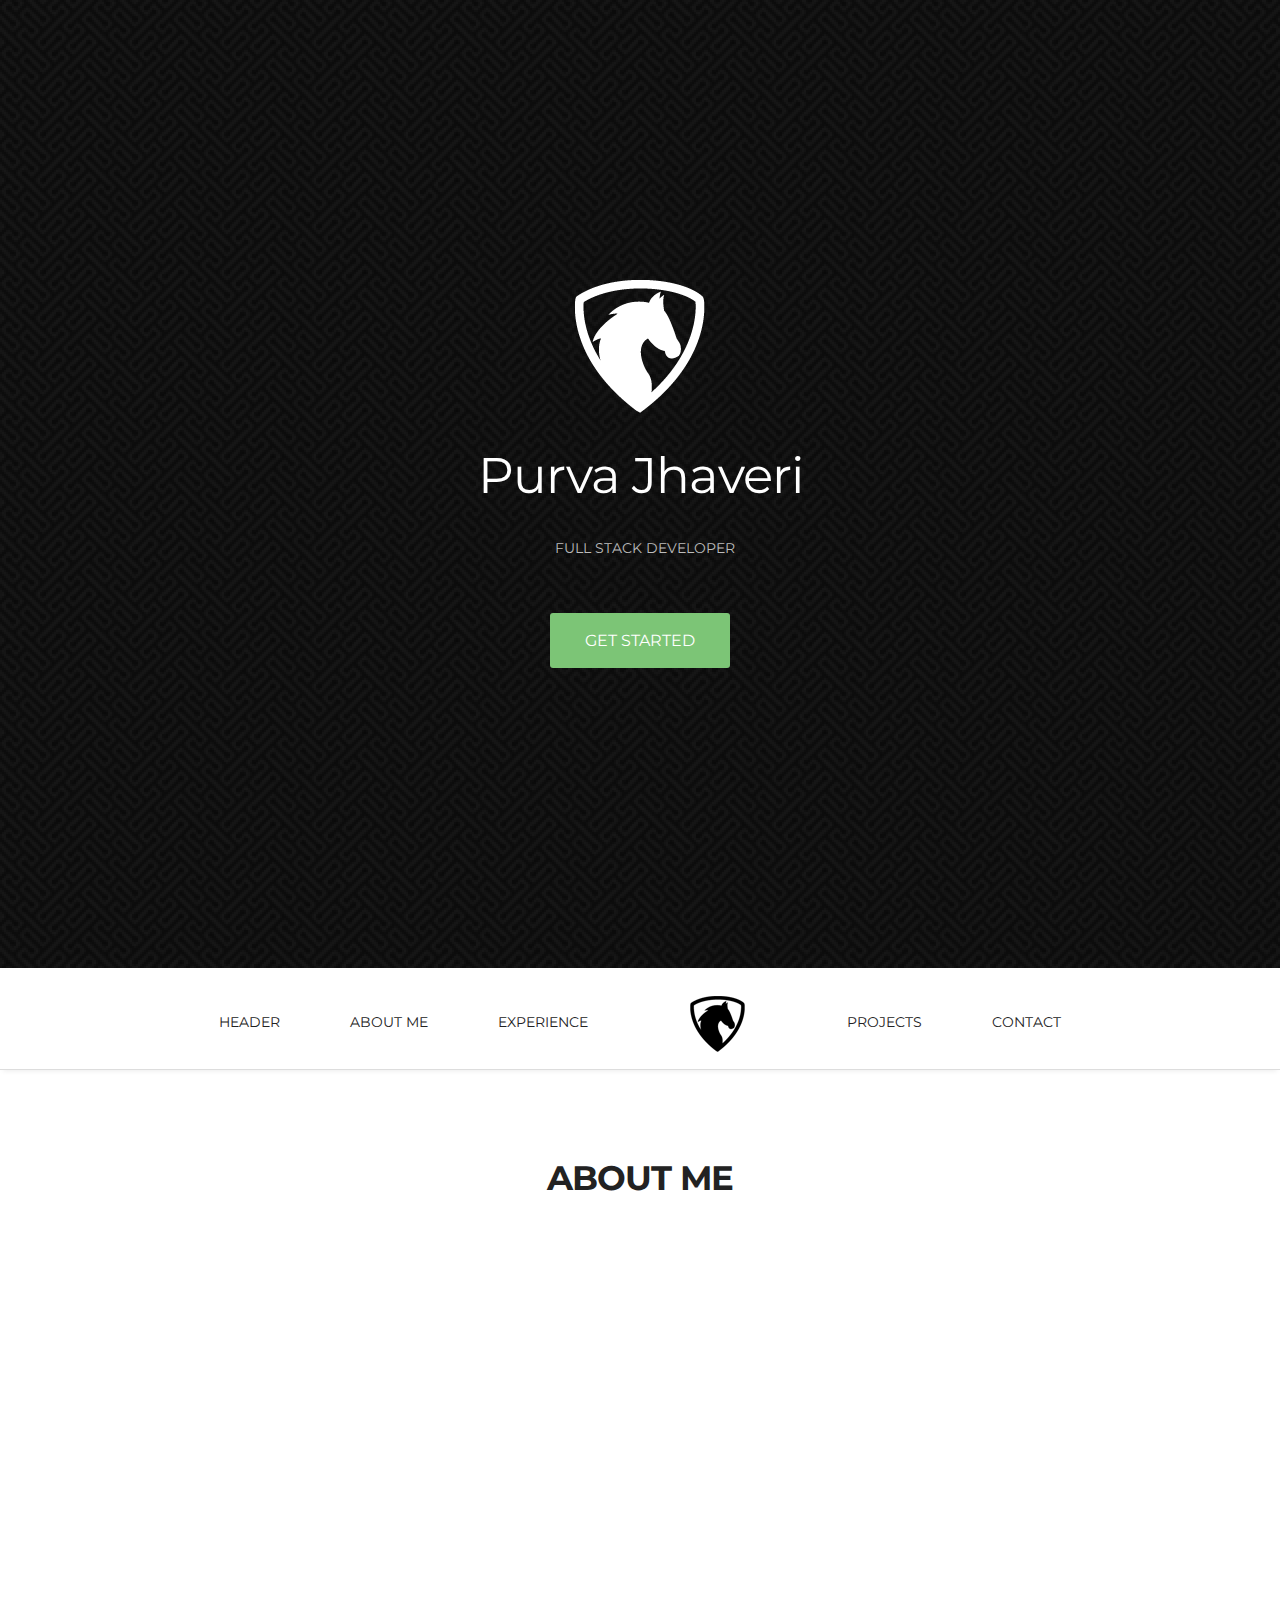
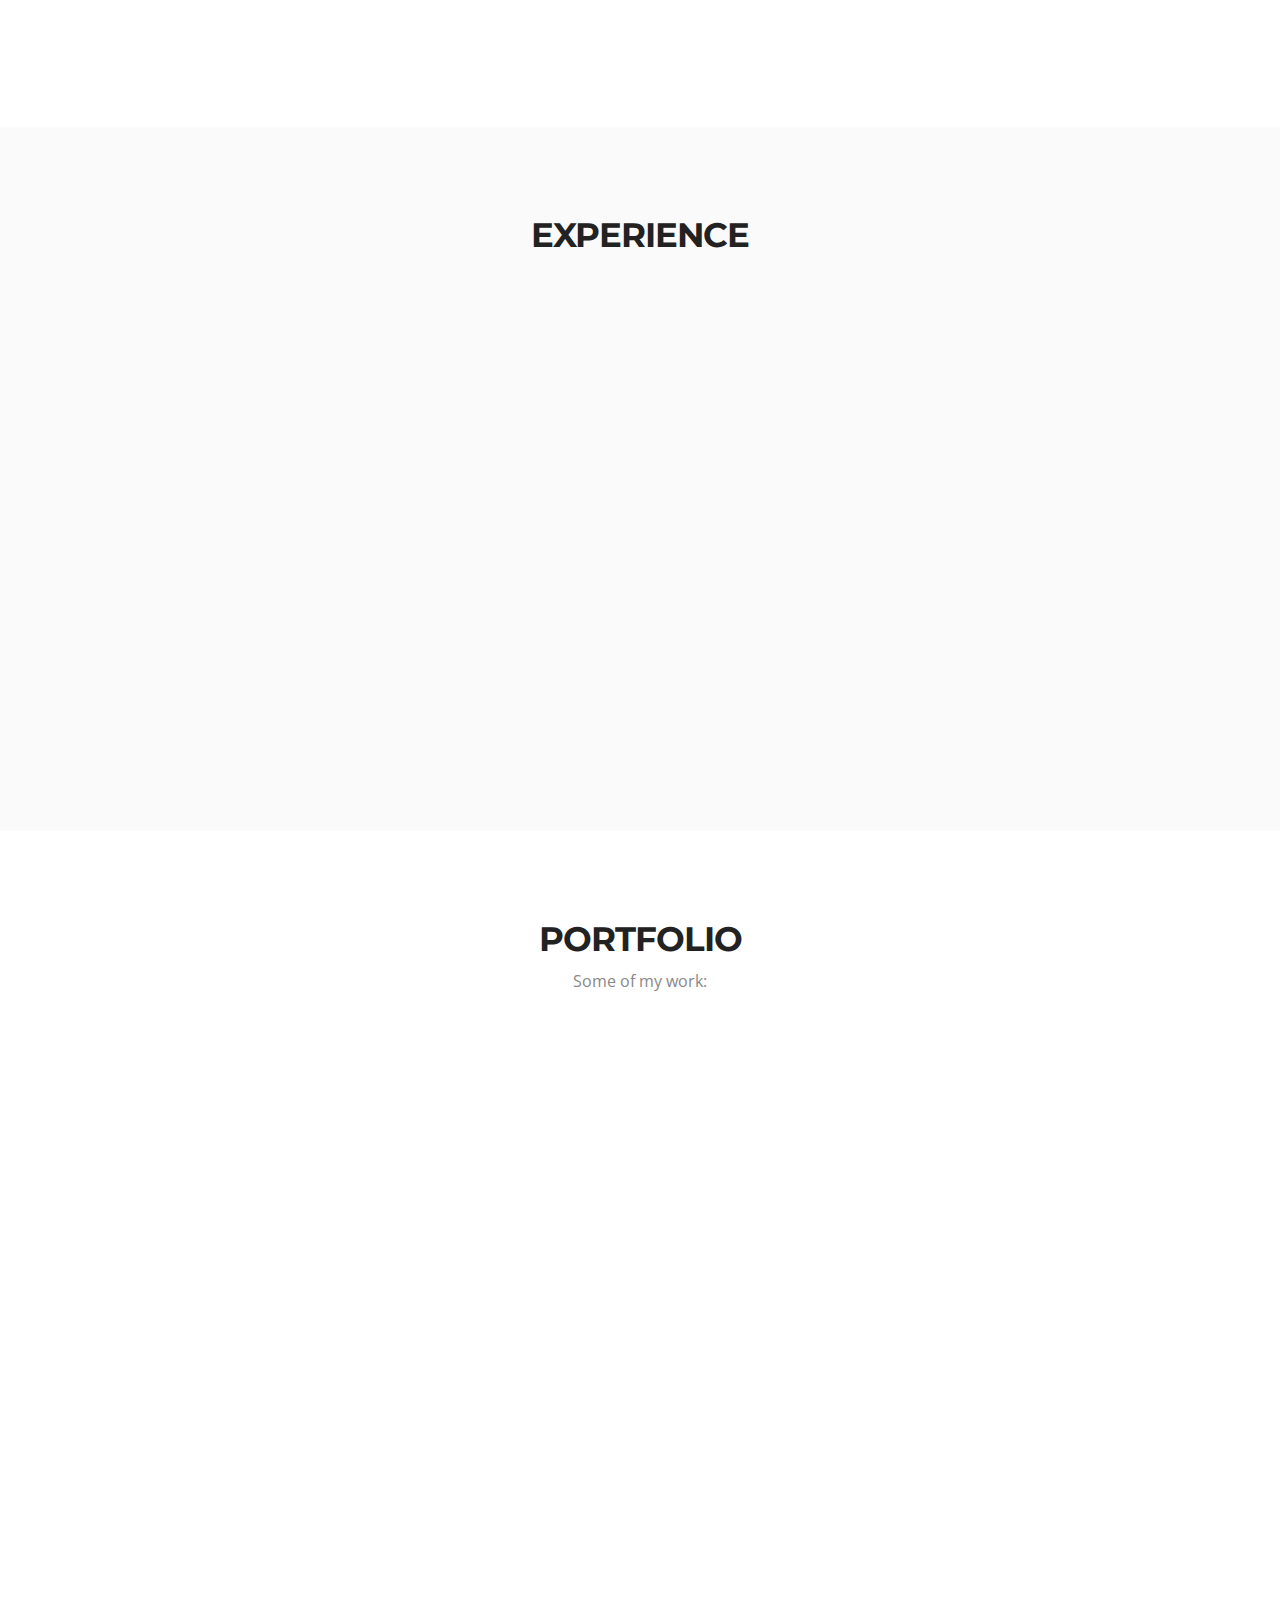
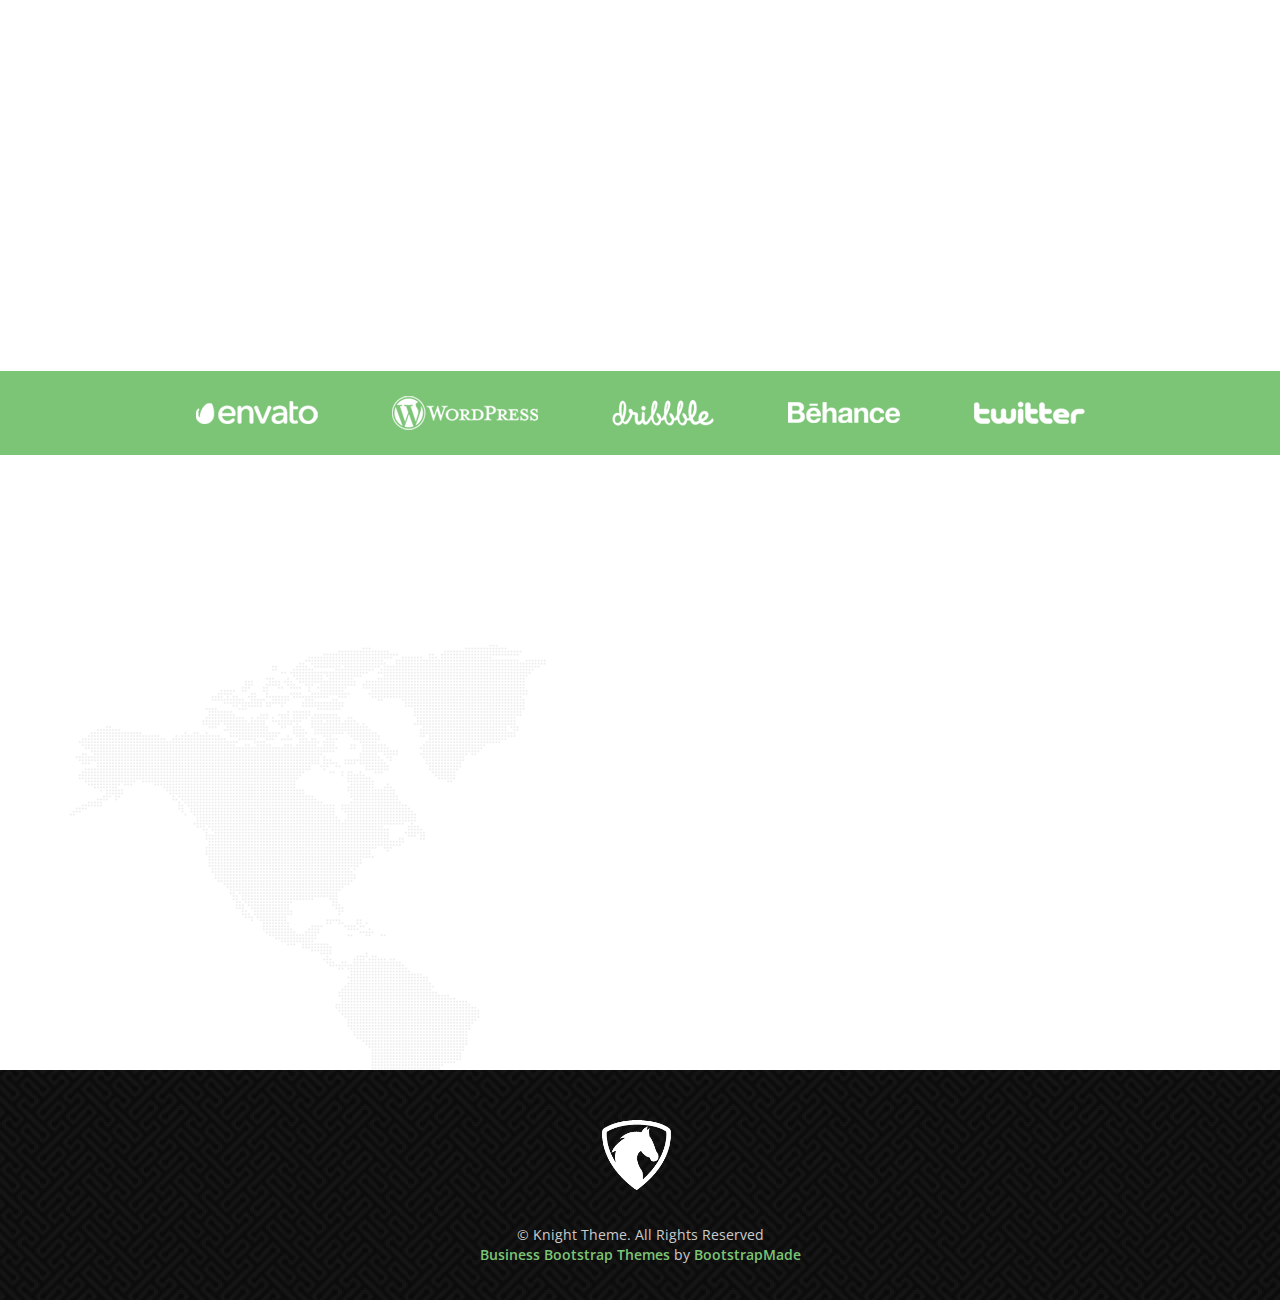
==== commit aae8ff89: "added projects section" ====
--- a/index.html
+++ b/index.html
@@ -135,49 +135,36 @@
 <section class="main-section paddind" id="Portfolio"><!--main-section-start-->
 	<div class="container">
     	<h2>Portfolio</h2>
-    	<h6>Fresh portfolio of designs that will keep you wanting more.</h6>
-      <div class="portfolioFilter">  
-        <ul class="Portfolio-nav wow fadeIn delay-02s">
-        	<li><a href="#" data-filter="*" class="current" >All</a></li>
-            <li><a href="#" data-filter=".branding" >Branding</a></li>
-            <li><a href="#" data-filter=".webdesign" >Web design</a></li>
-            <li><a href="#" data-filter=".printdesign" >Print design</a></li>
-            <li><a href="#" data-filter=".photography" >Photography</a></li>
-        </ul>
-       </div> 
+    	<h6>Some of my work:</h6>
         
 	</div>
     <div class="portfolioContainer wow fadeInUp delay-04s">
             	<div class=" Portfolio-box printdesign">
                 	<a href="#"><img src="img/Portfolio-pic1.jpg" alt=""></a>	
-                	<h3>Foto Album</h3>
-                    <p>Print Design</p>
+                	<h3>Union Square Market</h3>
+                    <p>Peer-to-Peer network of buyers, sellers and brokers. Technologies Used: Python, Pyro4, Unix</p>
                 </div>
                 <div class="Portfolio-box webdesign">
                 	<a href="#"><img src="img/Portfolio-pic2.jpg" alt=""></a>	
-                	<h3>Luca Theme</h3>
-                    <p>Web Design</p>
+                	<h3>Maze Runner</h3>
+                    <p>Get your cannon to the "end", solving puzzles and avoiding grenades.  Technologies Used: Unity</p>
                 </div>
                 <div class=" Portfolio-box branding">
-                	<a href="#"><img src="img/Portfolio-pic3.jpg" alt=""></a>	
-                	<h3>Uni Sans</h3>
-                    <p>Branding</p>
+                	<a href="#"><img src="img/Portfolio-pic31.jpg" alt=""></a>	
+                	<h3>COVID Trend and Effects</h3>
+                    <p>Trends and effects of COVID across the US. Technologies Used: D3.js, Netlify</p>
                 </div>
                 <div class=" Portfolio-box photography" >
                 	<a href="#"><img src="img/Portfolio-pic4.jpg" alt=""></a>	
-                	<h3>Vinyl Record</h3>
-                    <p>Photography</p>
+                	<h3>Imectro</h3>
+                    <p>Identifying suitable microgrid setup at viable locations. Technologies Used: Python, MySQL, MongoDB</p>
                 </div>
                 <div class=" Portfolio-box branding">
                 	<a href="#"><img src="img/Portfolio-pic5.jpg" alt=""></a>	
-                	<h3>Hipster</h3>
-                    <p>Branding</p>
-                </div>
-                <div class=" Portfolio-box photography">
-                	<a href="#"><img src="img/Portfolio-pic6.jpg" alt=""></a>	
-                	<h3>Windmills</h3>
-                    <p>Photography</p>
-                </div>
+                	<h3>Teacher Statistics</h3>
+                    <p>Monitor change in the number of teachers across public schools. Technologies Used: Android Studio, MPAndroidChart Library, Firebase, Open Government APIs</p>
+                </div>
+                
     </div>
 </section><!--main-section-end-->
 
--- a/css/style.css
+++ b/css/style.css
@@ -264,7 +264,7 @@
 }
 .featured-box p{
 	line-height:22px;
-	margin-top:15px;
+	margin-top:10px;
 }
 .featured-work p.padding-b{
 	padding-bottom:35px;
@@ -356,7 +356,7 @@
 .Portfolio-box{
 	text-align:center;
 	margin-bottom:30px;
-	height:350px;
+	height:400px;
 	width:350px;
 	overflow:hidden;
 	float:left;
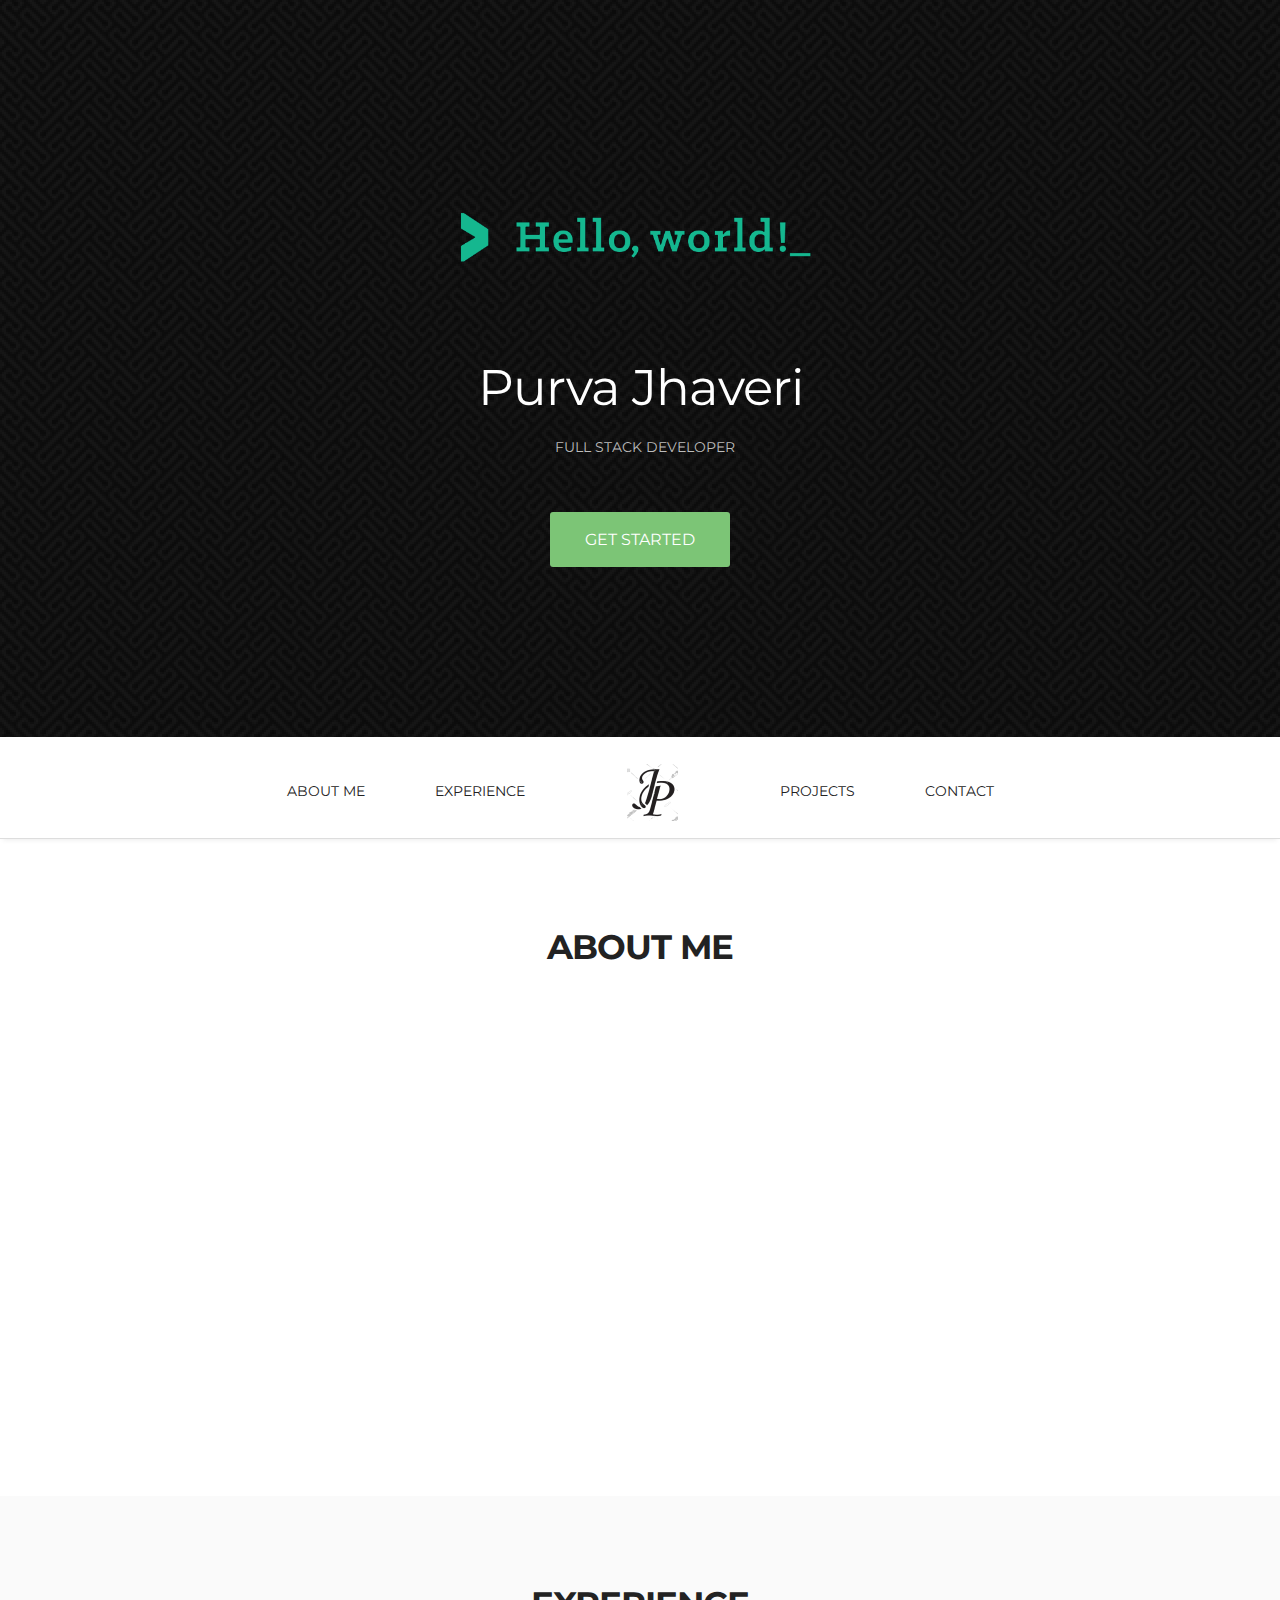
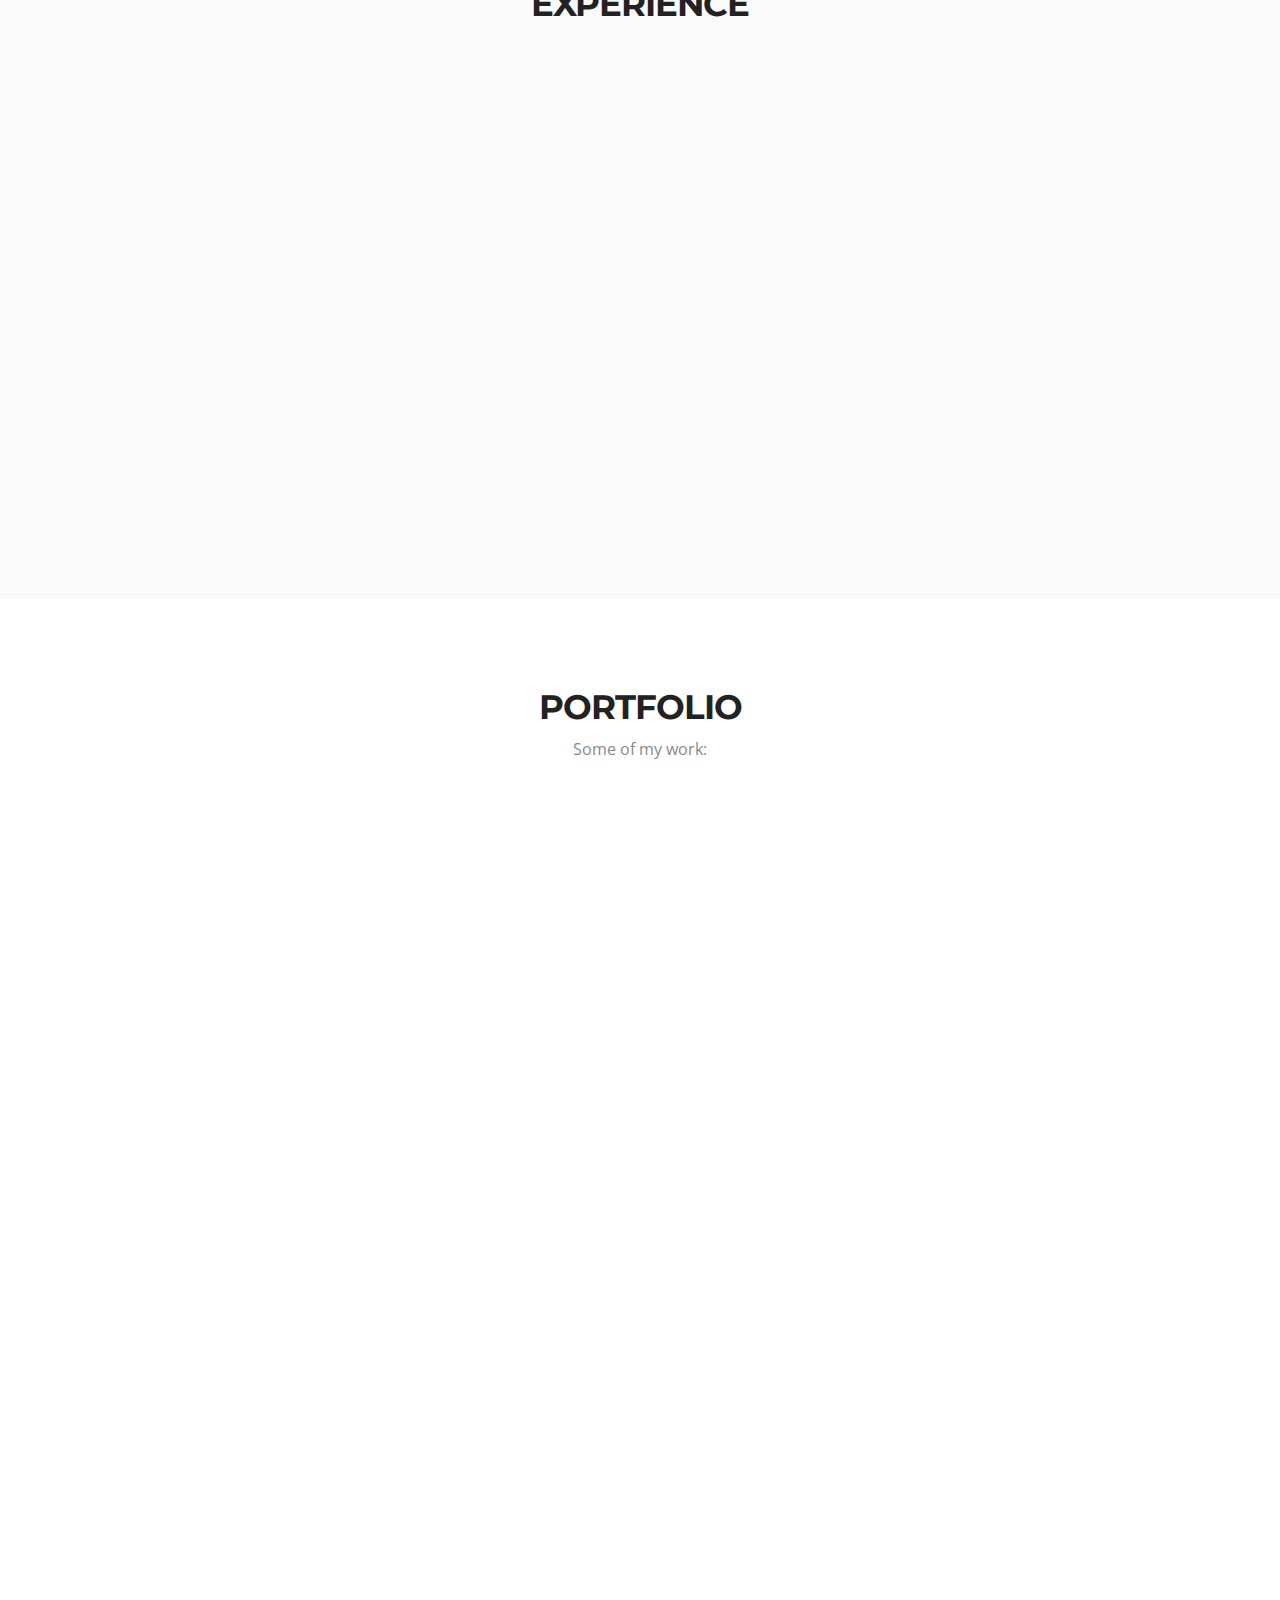
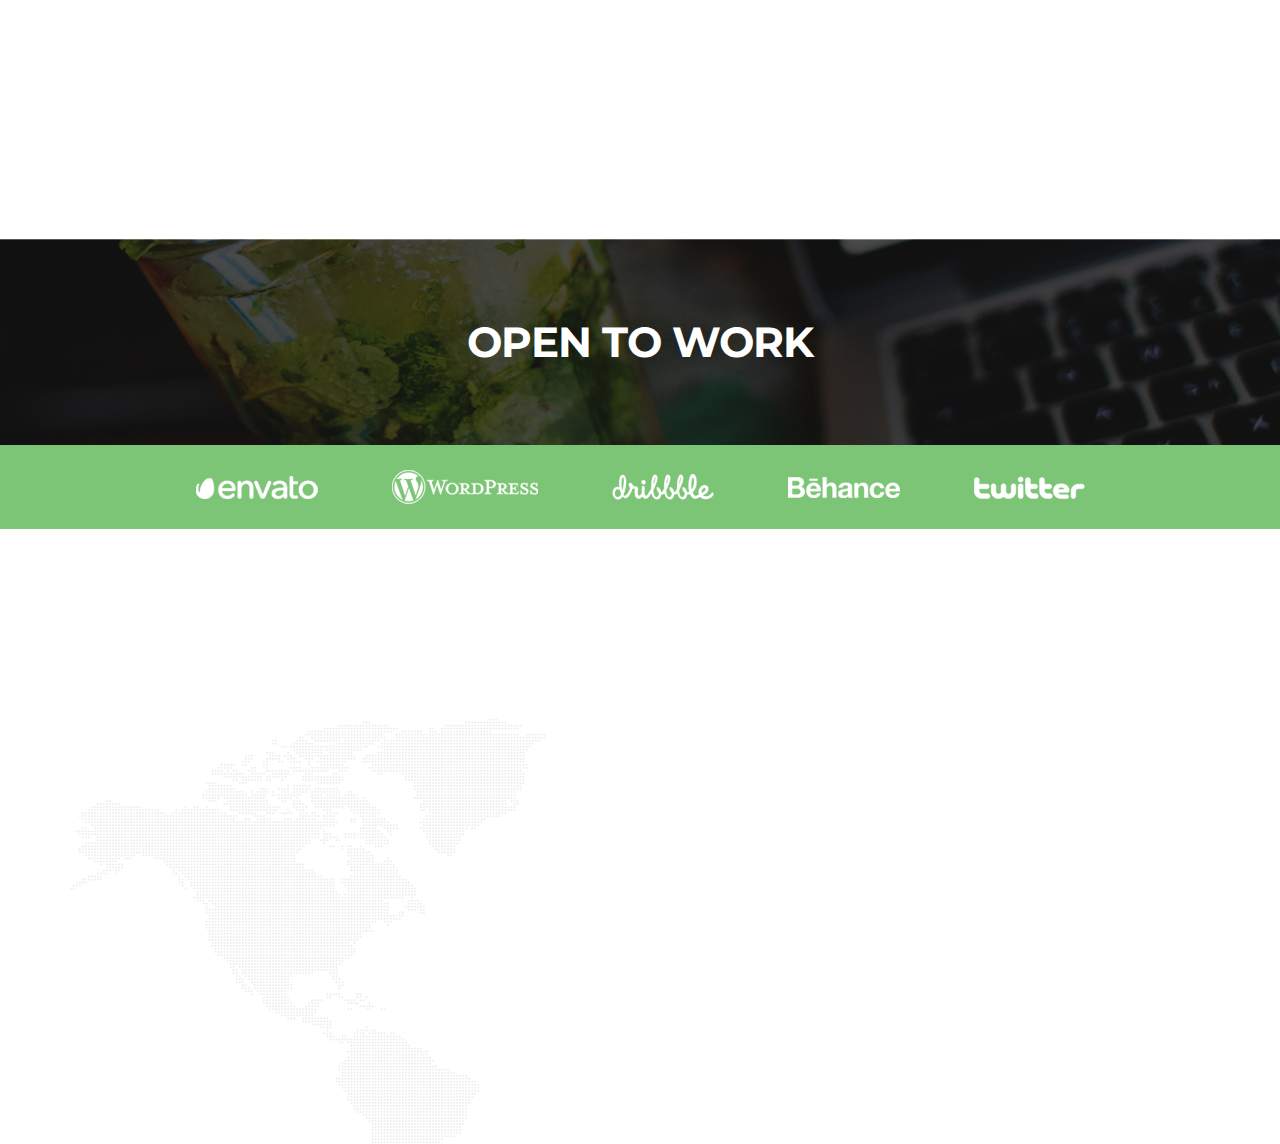
==== commit 3c05fdc2: "small changes" ====
--- a/index.html
+++ b/index.html
@@ -40,8 +40,8 @@
 <header class="header" id="header"><!--header-start-->
 	<div class="container">
     	<figure class="logo animated fadeInDown delay-07s">
-        	<a href="#"><img src="img/logo.png" alt=""></a>	
-        </figure>	
+        	<a href="#"><img src="img/hw_1.png" alt=""></a>	
+        </figure>		
         <h1 class="animated fadeInDown delay-07s">Purva Jhaveri</h1>
         <ul class="we-create animated fadeInUp delay-1s">
         	<li>Full Stack Developer</li>
@@ -53,10 +53,9 @@
 <nav class="main-nav-outer" id="test"><!--main-nav-start-->
 	<div class="container">
         <ul class="main-nav">
-        	<li><a href="#header">header</a></li>
             <li><a href="#service">About Me</a></li>
 			<li><a href="#experience">Experience</a></li>
-            <li class="small-logo"><a href="#header"><img src="img/small-logo.png" alt=""></a></li>
+            <li class="small-logo"><a href="#header"><img src="img/pj.jpg" alt=""></a></li>
             <li><a href="#Portfolio">Projects</a></li>
             <li><a href="#contact">Contact</a></li>
         </ul>
@@ -168,7 +167,11 @@
     </div>
 </section><!--main-section-end-->
 
-
+<section class="business-talking"><!--business-talking-start-->
+	<div class="container">
+        <h2>Open To WORK</h2>
+    </div>
+</section><!--business-talking-end-->
 
 <div class="c-logo-part"><!--c-logo-part-start-->
 	<div class="container">
@@ -242,21 +245,7 @@
         </div>
 </section>
 </div>
-<footer class="footer">
-    <div class="container">
-        <div class="footer-logo"><a href="#"><img src="img/footer-logo.png" alt=""></a></div>
-        <span class="copyright">&copy; Knight Theme. All Rights Reserved</span>
-        <div class="credits">
-            <!-- 
-                All the links in the footer should remain intact. 
-                You can delete the links only if you purchased the pro version.
-                Licensing information: https://bootstrapmade.com/license/
-                Purchase the pro version with working PHP/AJAX contact form: https://bootstrapmade.com/buy/?theme=Knight
-            -->
-            <a href="https://bootstrapmade.com/free-business-bootstrap-themes-website-templates/">Business Bootstrap Themes</a> by <a href="https://bootstrapmade.com/">BootstrapMade</a>
-        </div>
-    </div>
-</footer>
+
 
 
 <script type="text/javascript">
--- a/css/style.css
+++ b/css/style.css
@@ -98,10 +98,10 @@
 .header{
 	text-align:center;
 	background:url(../img/pw_maze_black_2X.png) left top repeat;
-	padding:280px 0;
+	padding:150px 0;
 }
 .logo{
-	width:130px;
+	width:430px;
 	margin:0 auto 35px;
 }
 .header h1{
@@ -115,7 +115,7 @@
 
 .we-create{
 	padding:0;
-	margin:35px 0 55px;
+	margin:5px 0 55px;
 }
 .wp-pic{
 	margin-bottom:20px;
@@ -356,7 +356,7 @@
 .Portfolio-box{
 	text-align:center;
 	margin-bottom:30px;
-	height:400px;
+	height:450px;
 	width:350px;
 	overflow:hidden;
 	float:left;
@@ -870,4 +870,4 @@
 .delay-12s { 
 	animation-delay: 1.2s; 
 	-webkit-animation-delay: 1.2s; 
-}+}
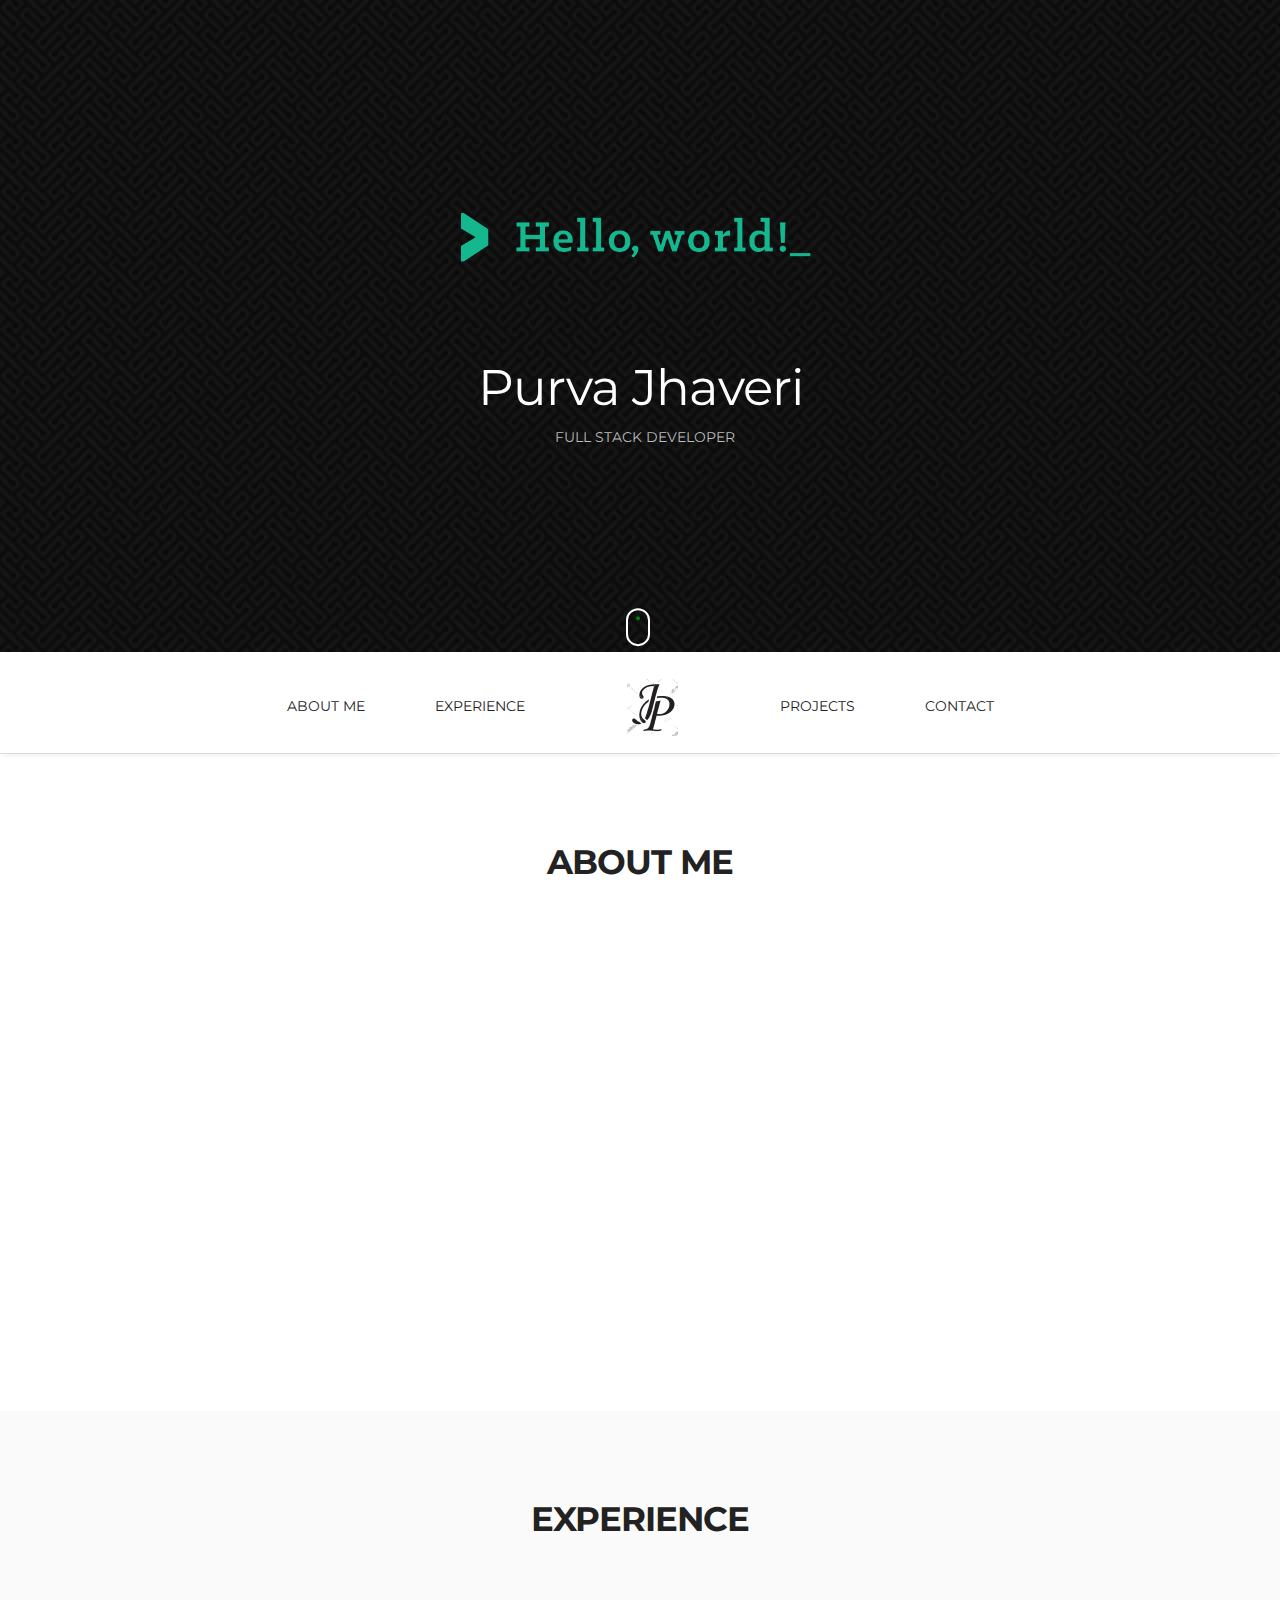
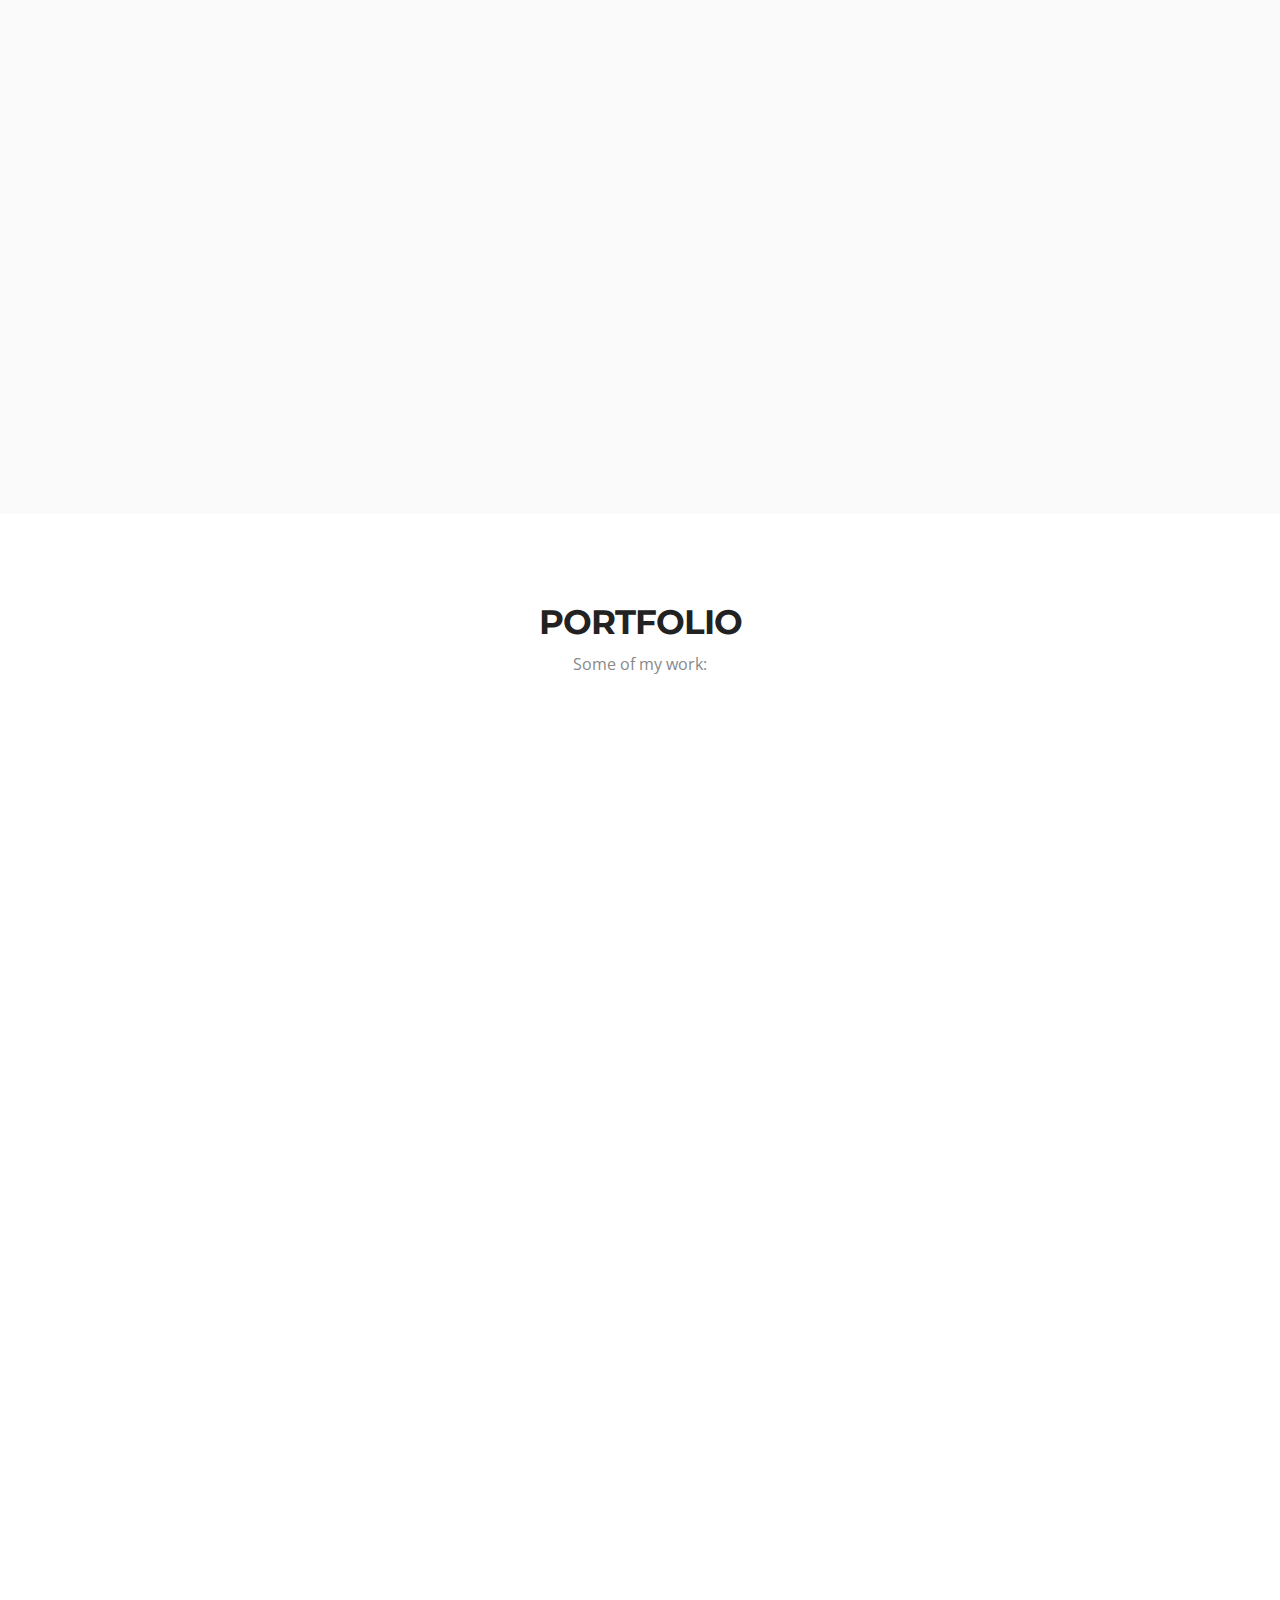
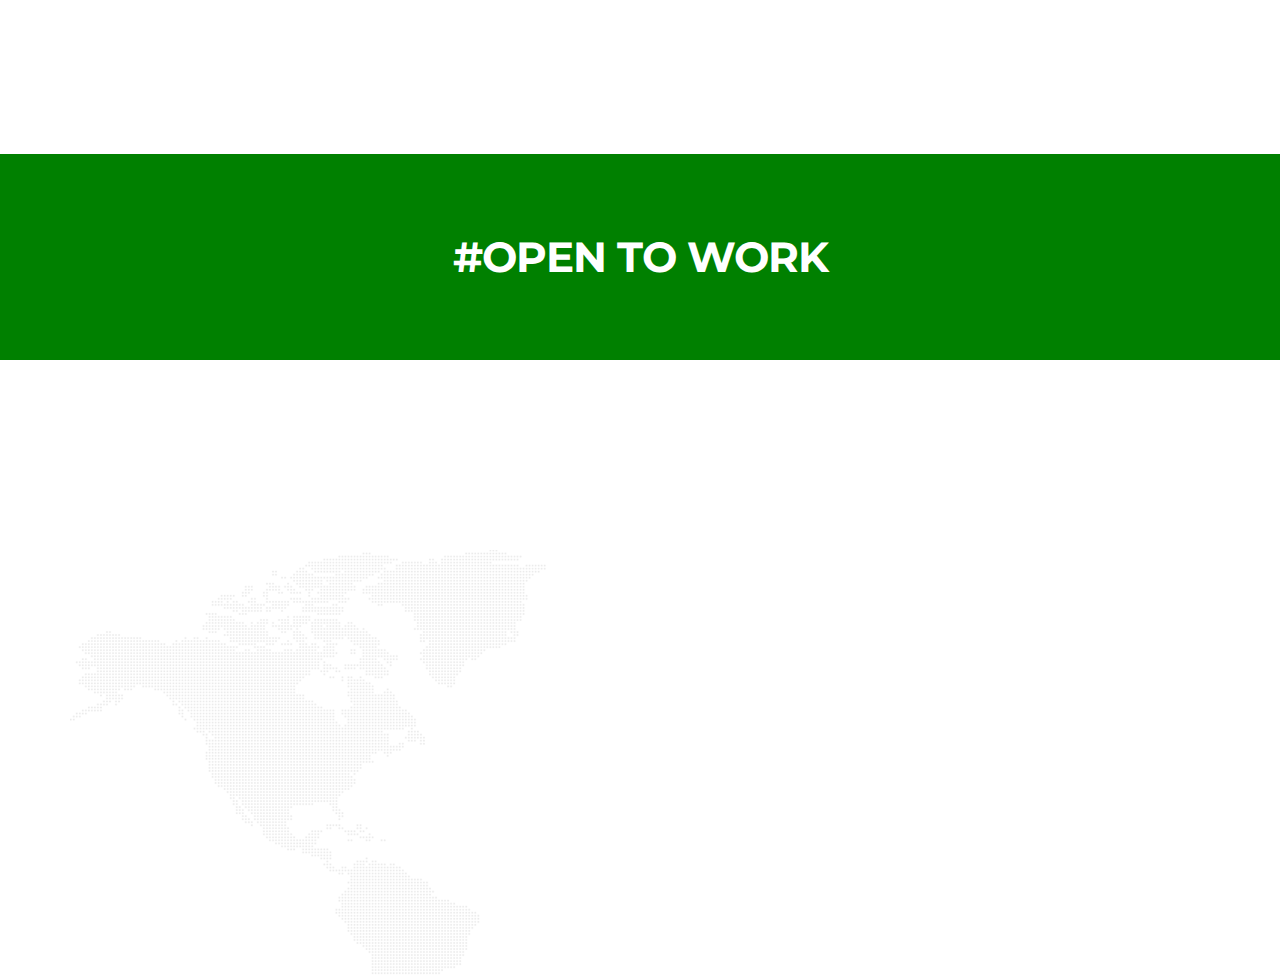
==== commit 5bd73386: "small changes" ====
--- a/index.html
+++ b/index.html
@@ -46,7 +46,15 @@
         <ul class="we-create animated fadeInUp delay-1s">
         	<li>Full Stack Developer</li>
         </ul>
-            <a class="link animated fadeInUp delay-1s servicelink" href="#service">Get Started</a>
+		
+		<div class="icon-scroll">
+		  <div class="mouse">
+			<div class="wheel"></div>
+		  </div>
+		  <div class="icon-arrows">
+			<span></span>
+		  </div>
+		</div>
     </div>
 </header><!--header-end-->
 
@@ -169,21 +177,9 @@
 
 <section class="business-talking"><!--business-talking-start-->
 	<div class="container">
-        <h2>Open To WORK</h2>
+        <h2>#Open To WORK</h2>
     </div>
 </section><!--business-talking-end-->
-
-<div class="c-logo-part"><!--c-logo-part-start-->
-	<div class="container">
-    	<ul>
-        	<li><a href="#"><img src="img/c-liogo1.png" alt=""></a></li>
-            <li><a href="#"><img src="img/c-liogo2.png" alt=""></a></li>
-            <li><a href="#"><img src="img/c-liogo3.png" alt=""></a></li>
-            <li><a href="#"><img src="img/c-liogo4.png" alt=""></a></li>
-            <li><a href="#"><img src="img/c-liogo5.png" alt=""></a></li>
-    	</ul>
-	</div>
-</div><!--c-logo-part-end-->
 
 
 <div class="container">
@@ -191,10 +187,7 @@
 	
         <div class="row">
         	<div class="col-lg-6 col-sm-7 wow fadeInLeft">
-            	<div class="contact-info-box address clearfix">
-                	<h3><i class=" icon-map-marker"></i>Address:</h3>
-                	<span>308 Negra Arroyo Lane<br>Albuquerque, New Mexico, 87111.</span>
-                </div>
+            	
                 <div class="contact-info-box phone clearfix">
                 	<h3><i class="fa-phone"></i>Phone:</h3>
                 	<span>1-800-BOO-YAHH</span>
--- a/css/style.css
+++ b/css/style.css
@@ -115,7 +115,7 @@
 
 .we-create{
 	padding:0;
-	margin:5px 0 55px;
+	margin:-10px 0 55px;
 }
 .wp-pic{
 	margin-bottom:20px;
@@ -401,200 +401,11 @@
 	padding-bottom:60px;
 }
 
-/* Clients
----------------------------------*/
-.client-part{
-	background:url(../img/section-bg1.jpg) center center no-repeat;
-	background-size:cover;
-	padding:55px 0;
-	text-align:center;
-}
-.client-part-haead{
-	color:#fdfdfd;
-	font-size:28px;
-	line-height:41px;
-	margin:30px 0 10px;
-	font-family: ''Open Sans',sans-serif';
-	font-style: italic;
-}
-.client{
-	padding:0;
-	margin:20px 0 0;
-	list-style:none;
-	text-align:center;
-}
-.client li{
-	display:inline;
-	margin:0 15px;
-}
-.client li a{
-	display:inline-block;
-}
-.client li a img{
-	margin-bottom:15px;
-	border-radius:50%;
-}
-.client li a:hover{
-	text-decoration:none;
-}
-.client li a h3{
-	color:#ffffff;
-}
-.client li a span{
-	color:#f1f1f1;
-}
-.quote-right{
-	font-style:normal;
-	width:68px;
-	height:68px;
-	margin:0 auto;
-	border:2px solid #7cc576;
-	border-radius:50%;
-	display:block;
-	line-height:68px;
-	text-align:center;
-	font-size:27px;
-	color:#7cc576;
-	cursor: pointer;
-	transition:all 0.3s ease-in-out;
-	-moz-transition:all 0.3s ease-in-out;
-	-webkit-transition:all 0.3s ease-in-out;
-}
-
-.quote-right:hover{
-color: #fff;
-border: 2px solid #fff;
-}
-
-.c-logo-part{
-	background:#7cc576;
-	padding:25px 0;
-    filter: alpha(opacity=60);
-}
-.c-logo-part ul{
-	padding:0;
-	margin:0;
-	list-style:none;
-	text-align:center;
-}
-.c-logo-part ul li{
-	display:inline;
-	margin:0 25px;
-}
-.c-logo-part ul a{
-	display:inline-block;
-	margin: 0 20px;
-}
-.main-section.team{
-	padding:85px 0;
-}
-.main-section.team h6{
-	margin-bottom:40px;
-}
-
-
-/* Team
----------------------------------*/
-.team-leader-block{
-	max-width:993px;
-	margin:0 auto;
-}
-.team-leader-box{
-	width:30.66%;
-	margin-right: 3.82979%;
-	height: 490px;
-	overflow: hidden;
-	text-align: center;
-	float: left;
-}
-.team-leader-box span{
-	margin-bottom:24px;
-	display:block;
-}
-.team-leader-box:nth-of-type(3n+0){ margin:0;}
-.team-leader{
-	width:auto;
-	height:auto;
-	position:relative;
-	border-radius:50%;
-	box-shadow:0px 0px 0px 7px rgba(241,241,241,0.80);
-	margin:7px 7px 25px 7px;
-	
-}
-.team-leader-shadow{
-	transition:all 0.3s ease-in-out;
-	-moz-transition:all 0.3s ease-in-out;
-	-webkit-transition:all 0.3s ease-in-out;
-	border-radius:50%;
-	position:absolute;
-	width:100%;
-	height:100%;
-	z-index:10;
-	border-radius:50%;
-}
-.team-leader-shadow a{
-	display:block;
-	width:100%;
-	height:100%;
-}
-.team-leader:hover .team-leader-shadow{
-	box-shadow:inset  0px 0px 0px 148px rgba(17,17,17,0.80);
-}
-.team-leader:hover ul{ display:block; opacity:1}
-.team-leader img{
-	display:block;
-	border-radius:50%;
-}
-.team-leader ul{
-	display:block;
-	opacity:0;
-	padding:0;
-	margin:0;
-	list-style:none;
-	position:absolute;
-	left:0;
-	top:50%;
-	width:100%;
-	text-align:center;
-	margin-top:-14px;
-	z-index:15;
-	transition:all 0.6s ease-in-out;
-	-moz-transition:all 0.6s ease-in-out;
-	-webkit-transition:all 0.6s ease-in-out;
-}
-.team-leader ul li{
-	display:inline;
-	margin:0 11px;
-}
-.team-leader ul li a{
-	font-family: 'FontAwesome';
-	display:inline-block;
-	font-size:28px;
-	color:#fff;	
-	transition:all 0.3s ease-in-out;
-	-moz-transition:all 0.3s ease-in-out;
-	-webkit-transition:all 0.3s ease-in-out;
-}
-.team-leader ul li a:hover, .team-leader ul li a:focus{
-	text-decoration:none;
-}
-.team-leader ul li a.fa-twitter:hover{
-	color:#55acee;
-}
-.team-leader ul li a.fa-facebook:hover{
-	color:#3b5998;
-}
-.team-leader ul li a.fa-pinterest:hover{
-	color:#cb2026;
-}
-.team-leader ul li a.fa-google-plus:hover{
-	color:#dd4b39;
-}
 
 /* Talk Business
 ---------------------------------*/
 .business-talking{
-	background:url(../img/section-bg2.jpg) top center no-repeat;
+	background:green top center no-repeat;
 	background-size:cover;
 	padding:60px 0 10px;
 	text-align:center;
@@ -871,3 +682,80 @@
 	animation-delay: 1.2s; 
 	-webkit-animation-delay: 1.2s; 
 }
+.icon-scroll {
+	position: absolute;
+	top: 50%;
+	left: 50%;
+  width: 1em;
+	height: 3.125em;
+	transform: translateX(-50%) scale(2);
+	z-index: 99999;
+}
+
+.icon-arrows::after,
+.icon-arrows::before {
+  content: '';
+}
+.icon-arrows span,
+.icon-arrows::after,
+.icon-arrows::before {
+	display: block;
+	width: 0.315em;
+	height: 0.315em;
+	border-right: 1px solid white;
+	border-bottom: 1px solid white;
+	margin: 0 0 0.125em 0.315em;
+	transform: rotate(45deg);
+  animation: mouse-scroll 1s infinite;
+	animation-direction: alternate;
+}
+
+.icon-arrows::before {
+	margin-top: 0.315em;
+	animation-delay: .1s;
+}
+
+.icon-scroll span {
+	animation-delay: .2s;
+}
+
+.icon-arrows::after {
+	animation-delay: .3s;
+}
+
+.icon-scroll .mouse {
+	height: 1.375em;
+	width: .875em;
+	border: 1px solid white;
+	border-radius: 2em;
+	margin-top: 90px;
+}
+
+.icon-scroll .wheel {
+  position: relative;
+  display: block;
+  height: 0.1875em;
+  width: 0.1875em;
+  margin: 0.1875em auto 0;
+  background: green;
+  animation: mouse-wheel 1.2s ease infinite;
+  border-radius: 50%;
+}
+
+@keyframes mouse-wheel {
+	0% {
+		opacity: 1;
+		transform: translateY(0);
+	}
+
+	100% {
+		opacity: 0;
+		transform: translateY(.375em);
+	}
+}
+
+@keyframes mouse-scroll {
+	0%   { opacity: 0; }
+	50%  { opacity: .5; }
+	100% { opacity: 1; }
+}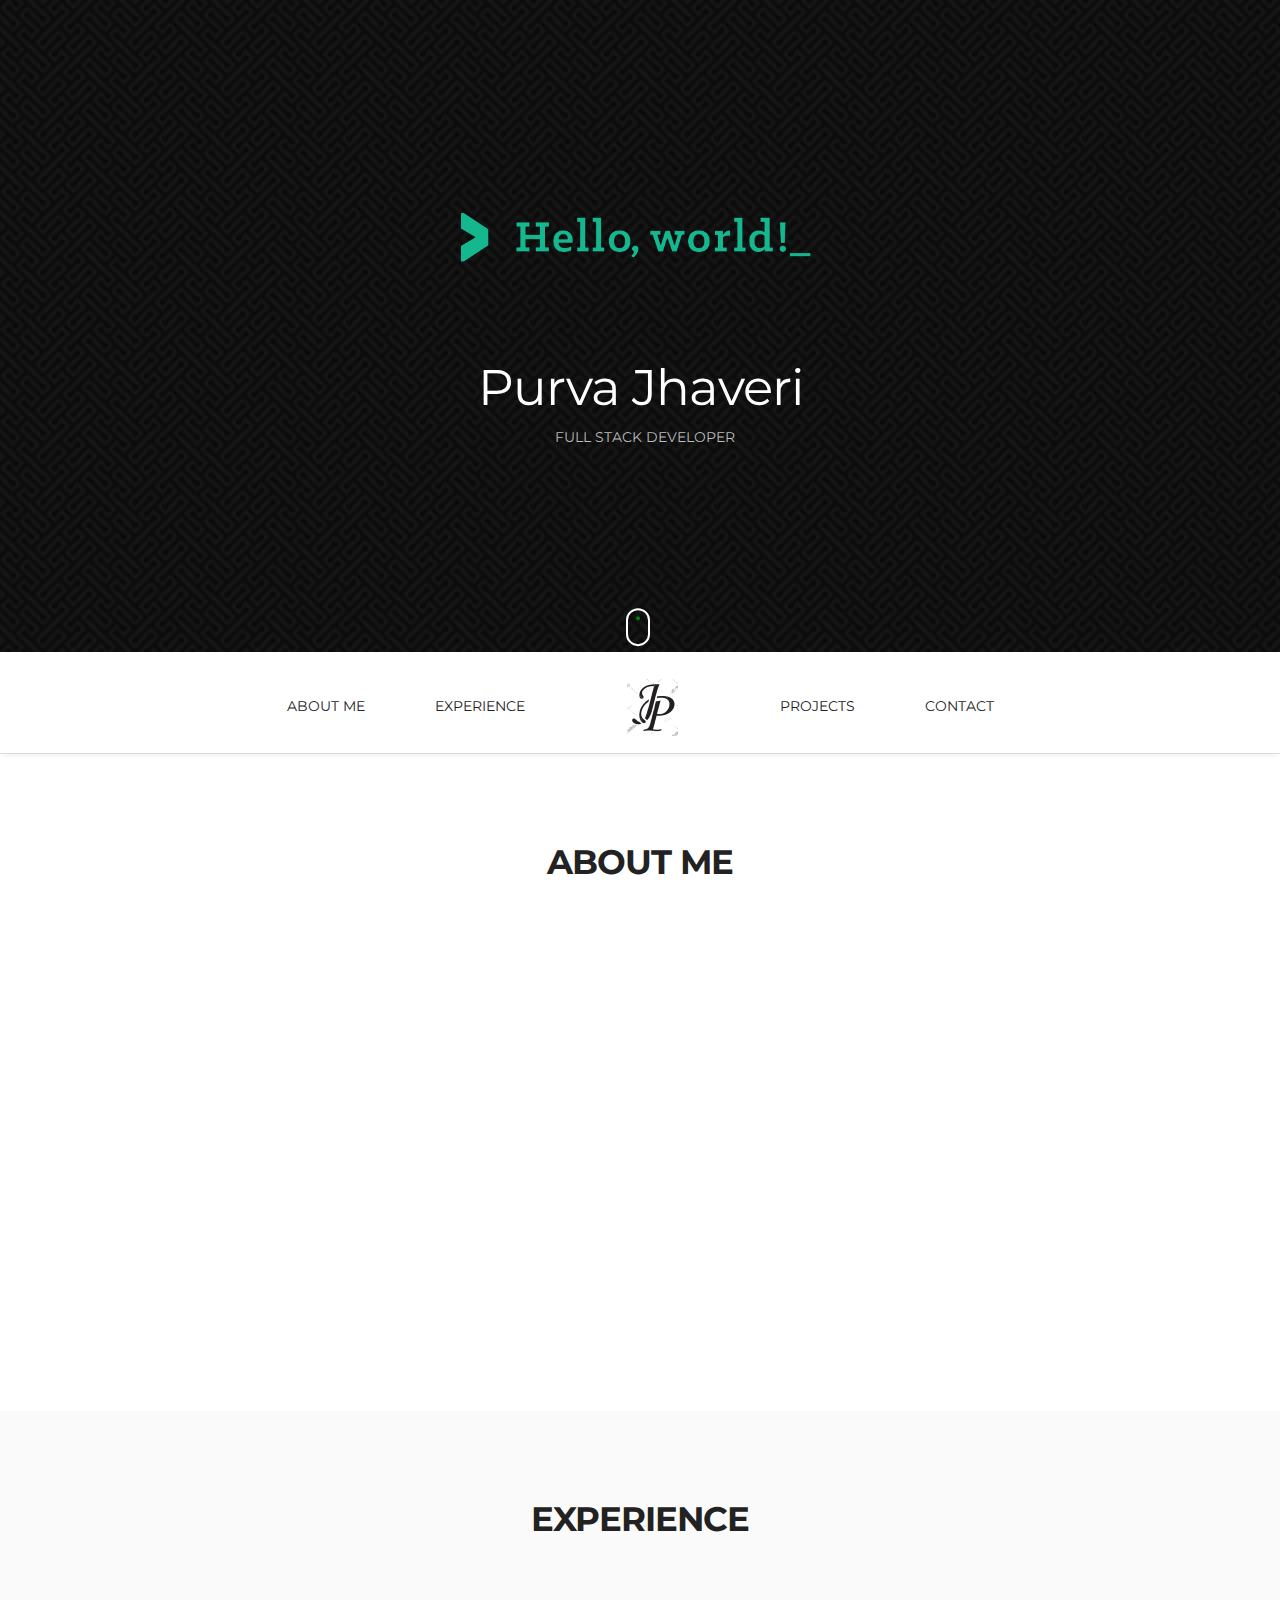
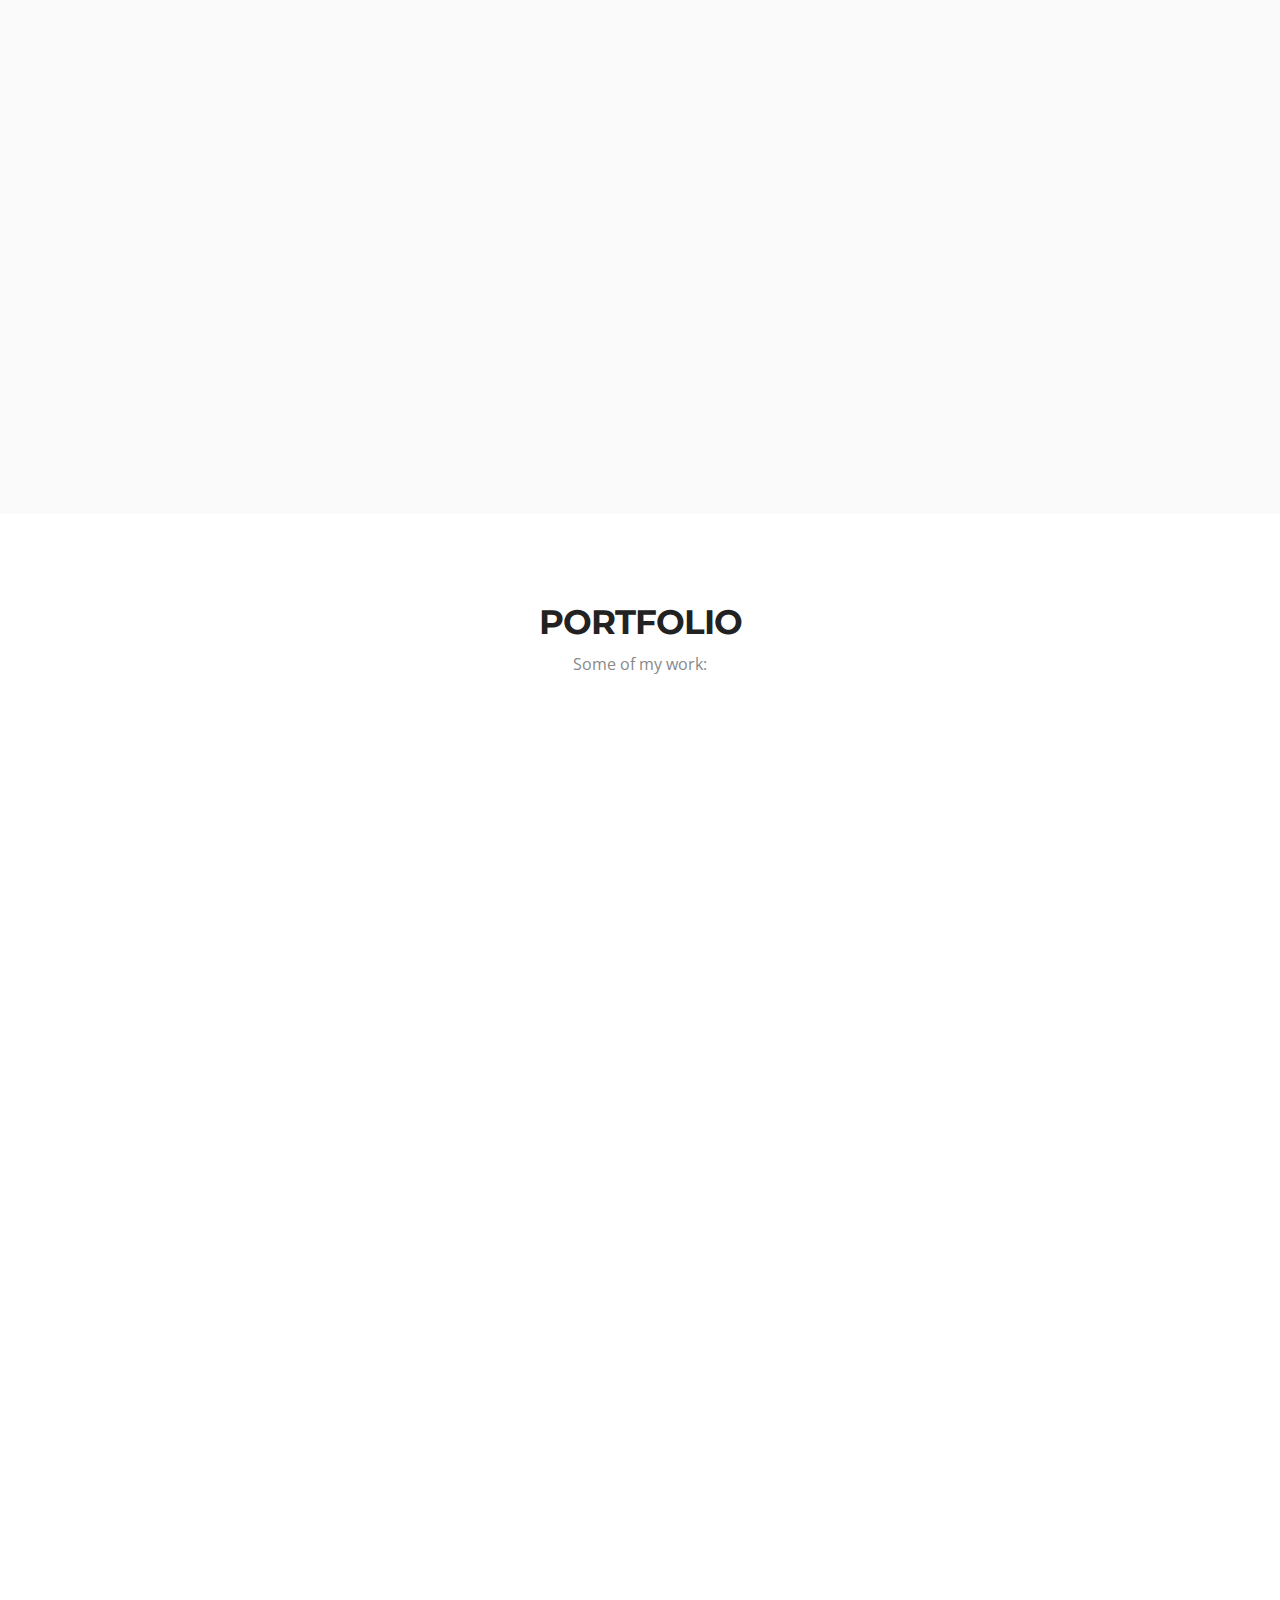
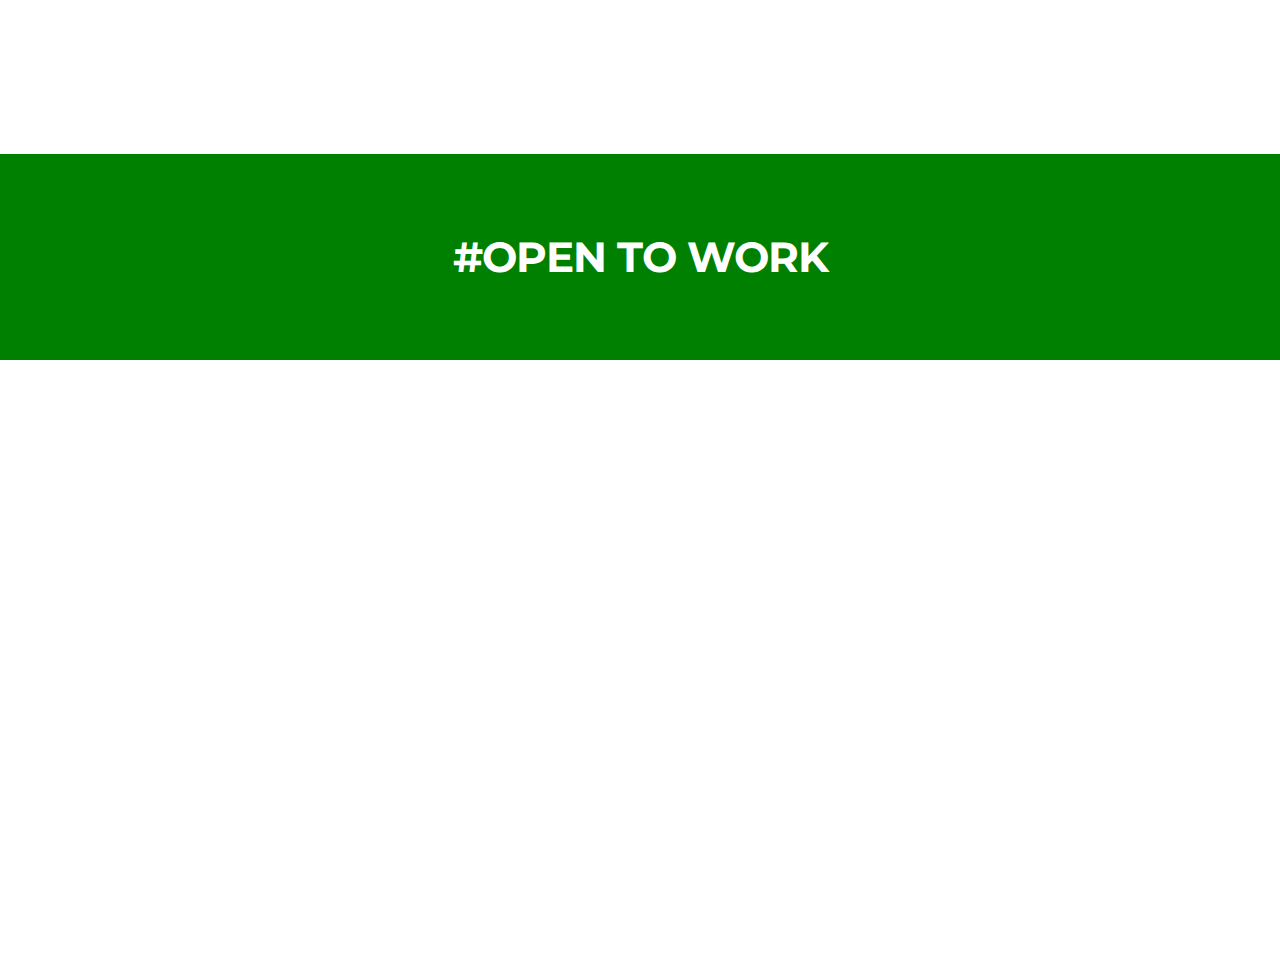
==== commit 92a89f13: "added all changes" ====
--- a/index.html
+++ b/index.html
@@ -17,7 +17,6 @@
 <link href="css/responsive.css" rel="stylesheet" type="text/css">
 <link href="css/animate.css" rel="stylesheet" type="text/css">
 
-<!--[if IE]><style type="text/css">.pie {behavior:url(PIE.htc);}</style><![endif]-->
 
 <script type="text/javascript" src="js/jquery.1.8.3.min.js"></script>
 <script type="text/javascript" src="js/bootstrap.js"></script>
@@ -28,19 +27,13 @@
 <script type="text/javascript" src="js/classie.js"></script>
 <script src="contactform/contactform.js"></script>
 
-<!-- =======================================================
-    Theme Name: Knight
-    Theme URL: https://bootstrapmade.com/knight-free-bootstrap-theme/
-    Author: BootstrapMade
-    Author URL: https://bootstrapmade.com
-======================================================= -->
 
 </head>
 <body>
 <header class="header" id="header"><!--header-start-->
 	<div class="container">
     	<figure class="logo animated fadeInDown delay-07s">
-        	<a href="#"><img src="img/hw_1.png" alt=""></a>	
+        	<img src="img/hw_1.png" alt="">
         </figure>		
         <h1 class="animated fadeInDown delay-07s">Purva Jhaveri</h1>
         <ul class="we-create animated fadeInUp delay-1s">
@@ -67,7 +60,7 @@
             <li><a href="#Portfolio">Projects</a></li>
             <li><a href="#contact">Contact</a></li>
         </ul>
-        <a class="res-nav_click" href="#"><i class="fa-bars"></i></a>
+        
     </div>
 </nav><!--main-nav-end-->
 
@@ -116,7 +109,7 @@
                 </div>
                 <div class="featured-box">
                 	<figure class="col-lg-2 col-sm-1 wow fadeInLeft">
-						<img  src="img/google.jpg" alt="">
+						<img  src="img/google.png" alt="">
 					</figure>	
                 	<div class="featured-box-col2 wow fadeInRight delay-04s">
                         <h3>Software Developer Intern(May, 2022 - August, 2022)</h3>
@@ -187,26 +180,29 @@
 	
         <div class="row">
         	<div class="col-lg-6 col-sm-7 wow fadeInLeft">
+			
+				
             	
                 <div class="contact-info-box phone clearfix">
                 	<h3><i class="fa-phone"></i>Phone:</h3>
-                	<span>1-800-BOO-YAHH</span>
+                	<span>+1(413)-409-9815</span>
                 </div>
                 <div class="contact-info-box email clearfix">
-                	<h3><i class="fa-pencil"></i>email:</h3>
-                	<span>hello@knightstudios.com</span>
-                </div>
-            	<div class="contact-info-box hours clearfix">
-                	<h3><i class="fa-clock-o"></i>Hours:</h3>
-                	<span><strong>Monday - Thursday:</strong> 10am - 6pm<br><strong>Friday:</strong> People work on Fridays now?<br><strong>Saturday - Sunday:</strong> Best not to ask.</span>
-                </div>
-                <ul class="social-link">
-                	<li class="twitter"><a href="#"><i class="fa-twitter"></i></a></li>
-                    <li class="facebook"><a href="#"><i class="fa-facebook"></i></a></li>
-                    <li class="pinterest"><a href="#"><i class="fa-pinterest"></i></a></li>
-                    <li class="gplus"><a href="#"><i class="fa-google-plus"></i></a></li>
-                    <li class="dribbble"><a href="#"><i class="fa-dribbble"></i></a></li>
-                </ul>
+                	<h3><i class="fa-pencil"></i>Email:</h3>
+                	<span>purva.jhaveri96@gmail.com</span>
+                </div>
+            	<div class="contact-info-box  clearfix">
+                	<h3><i class="fa-linkedin"></i>LinkedIn:</h3>
+                	<a href="https://www.linkedin.com/in/purva-jhaveri "> <span>purva-jhaveri </span> </a>
+                </div>
+				<div class="contact-info-box  clearfix">
+                	<h3><i class="fa-github"></i>GitHub:</h3>
+                	<a href="https://github.com/purva63 "> <span>purva63 </span> </a>
+                </div>
+				<div class="contact-info-box  clearfix">
+                	<h3><i class="fa fa-file-pdf-o"></i>Resume</h3>
+                	<a href="contactform/Purva_Jhaveri_Resume (4).pdf"> <span>purva_jhaveri_resume </span> </a>
+                </div>
             </div>
         	<div class="col-lg-6 col-sm-5 wow fadeInUp delay-05s">
             	<div class="form">
@@ -273,12 +269,7 @@
 			$('html, body').stop().animate({
 				scrollTop: $($anchor.attr('href')).offset().top - 102
 			}, 1500,'easeInOutExpo');
-			/*
-			if you don't want to use the easing effects:
-			$('html, body').stop().animate({
-				scrollTop: $($anchor.attr('href')).offset().top
-			}, 1000);
-			*/
+			
       if ($(window).width() < 768 ) { 
         $('.main-nav').hide(); 
       }
--- a/css/style.css
+++ b/css/style.css
@@ -1,9 +1,3 @@
-/*
-    Theme Name: Knight
-    Theme URL: https://bootstrapmade.com/knight-free-bootstrap-theme/
-    Author: BootstrapMade
-    Author URL: https://bootstrapmade.com
-*/
 
 /* CSS Document */
 
@@ -457,12 +451,13 @@
 	overflow:hidden;
 }
 .social-link{
-	padding:35px 0;
-	margin:0 0 0 68px;
+	padding:35px 60px;
 	display:block;
 	overflow:hidden;
 	list-style:none;
-}
+	margin: auto;
+}
+
 .social-link li{
 	float:left;
 	margin-right:8px;
@@ -481,21 +476,6 @@
 }
 .social-link li a:hover, .social-link li a:focus{
 	text-decoration:none;
-}
-.twitter a:hover {
-	background: #55acee;
-}
-.facebook a:hover {
-	background: #3b5998;
-}
-.pinterest a:hover {
-	background: #cb2026;
-}
-.gplus a:hover {
-	background: #dd4b39;
-}
-.dribbble a:hover {
-	background: #ea4c89;
 }
 
 .form{
@@ -580,60 +560,6 @@
 
 #sendmessage.show, #errormessage.show, .show {
 	display:block;
-}
-
-/* Footer
----------------------------------*/
-
-.footer{
-	background:url(../img/pw_maze_black_2X.png) left top repeat;
-	padding:35px 0 35px;
-}
-.footer-logo{
-	margin:15px auto 35px;
-	width: 76px;
-}
-.copyright, .credits{
-	color:#cccccc;
-	font-size:14px;
-	display:block;
-	text-align:center;
-}
-.copyright a, .credits a{
-	color:#7cc576;
-	font-weight:600;
-	text-decoration: none;
-	transition:all 0.3s ease-in-out;
-	-moz-transition:all 0.3s ease-in-out;
-	-webkit-transition:all 0.3s ease-in-out;
-}
-
-.copyright a:hover, .credits a:hover {
-	color: #fff;
-}
-
-.res-nav_click {
-	line-height:38px;
-	font-family: 'FontAwesome';
-	font-size:38px;
-	text-decoration: none !important;
-	color:#777777;
-	font-style:normal;
-	display:none;
-	width:42px;
-	height:27px;
-	margin:20px auto;
-	transition:all 0.3s ease-in-out;
-	-moz-transition:all 0.3s ease-in-out;
-	-webkit-transition:all 0.3s ease-in-out;
-}
-
-.res-nav_click:hover, .res-nav_click:active, .res-nav_click:focus {
-	color: #7cc576 !important;
-}
-
-.portfolioContainer{
-	max-width: 1140px;
 }
 
 
